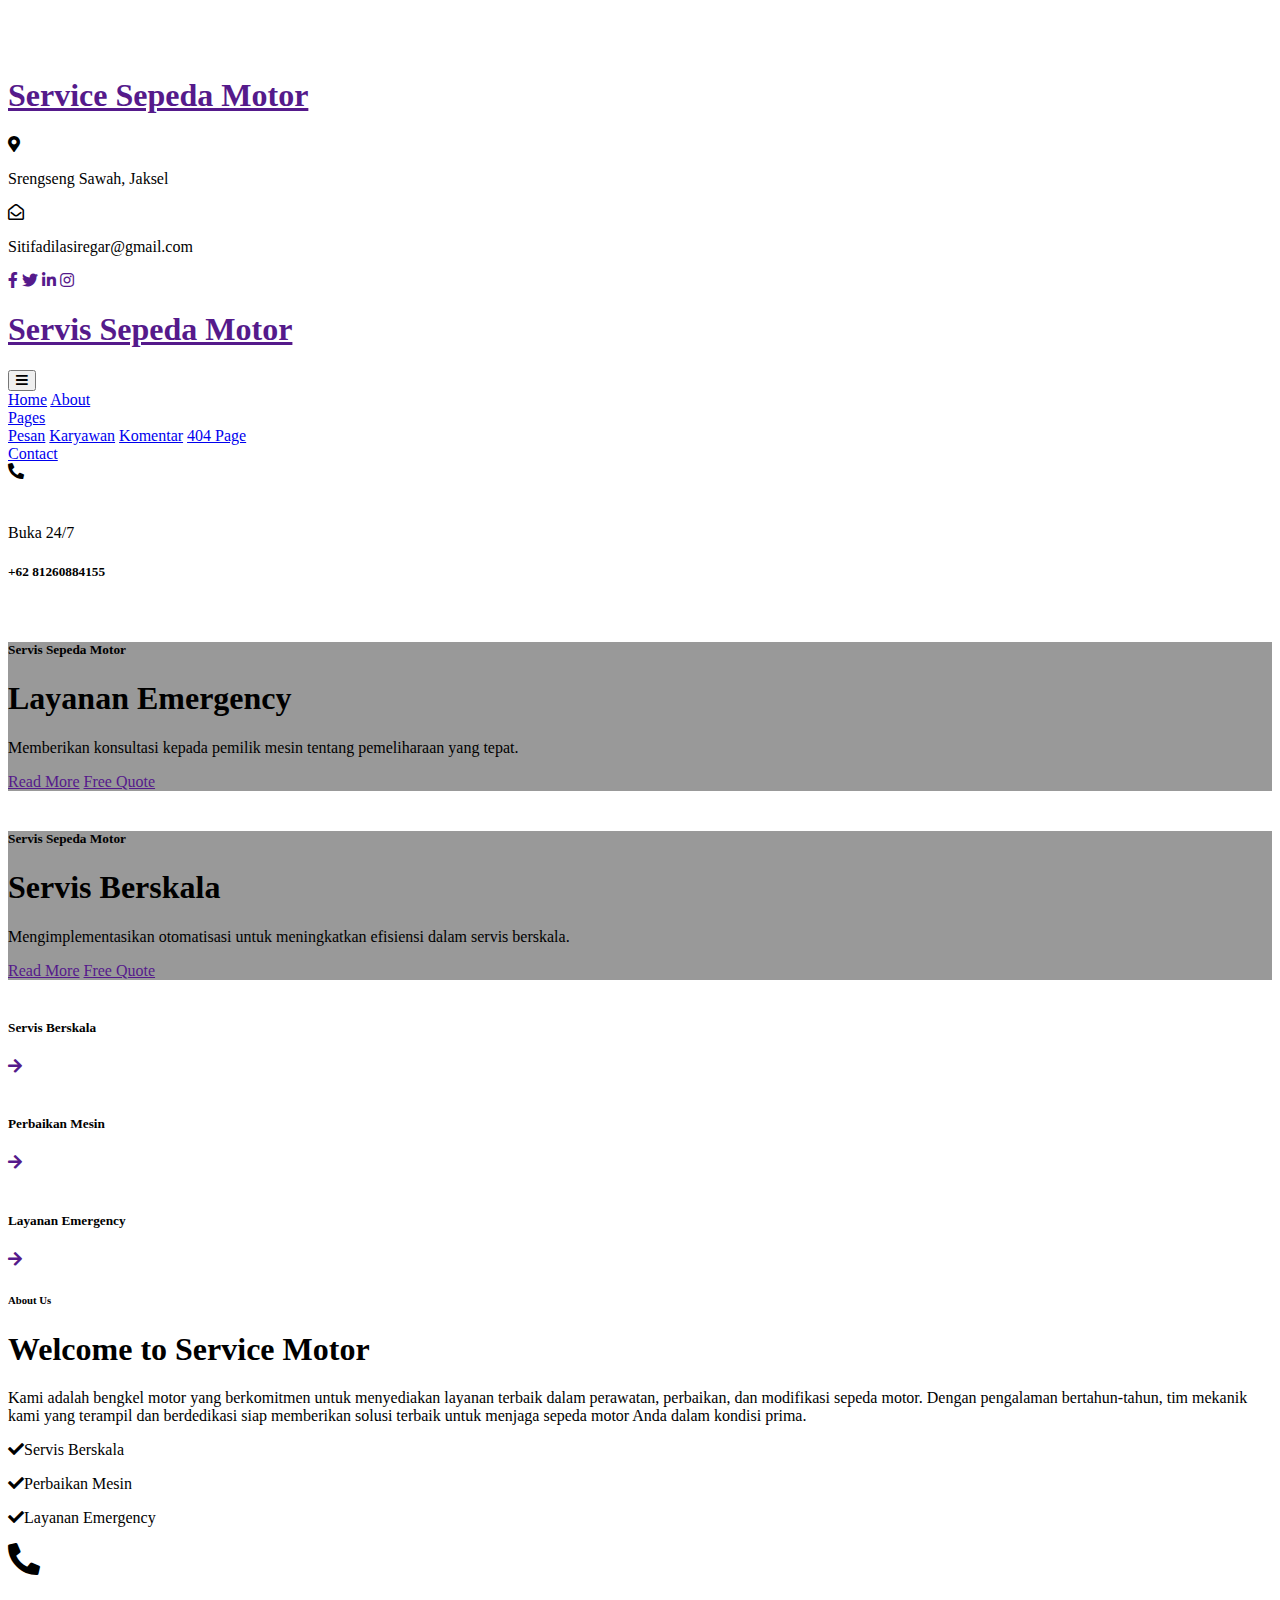
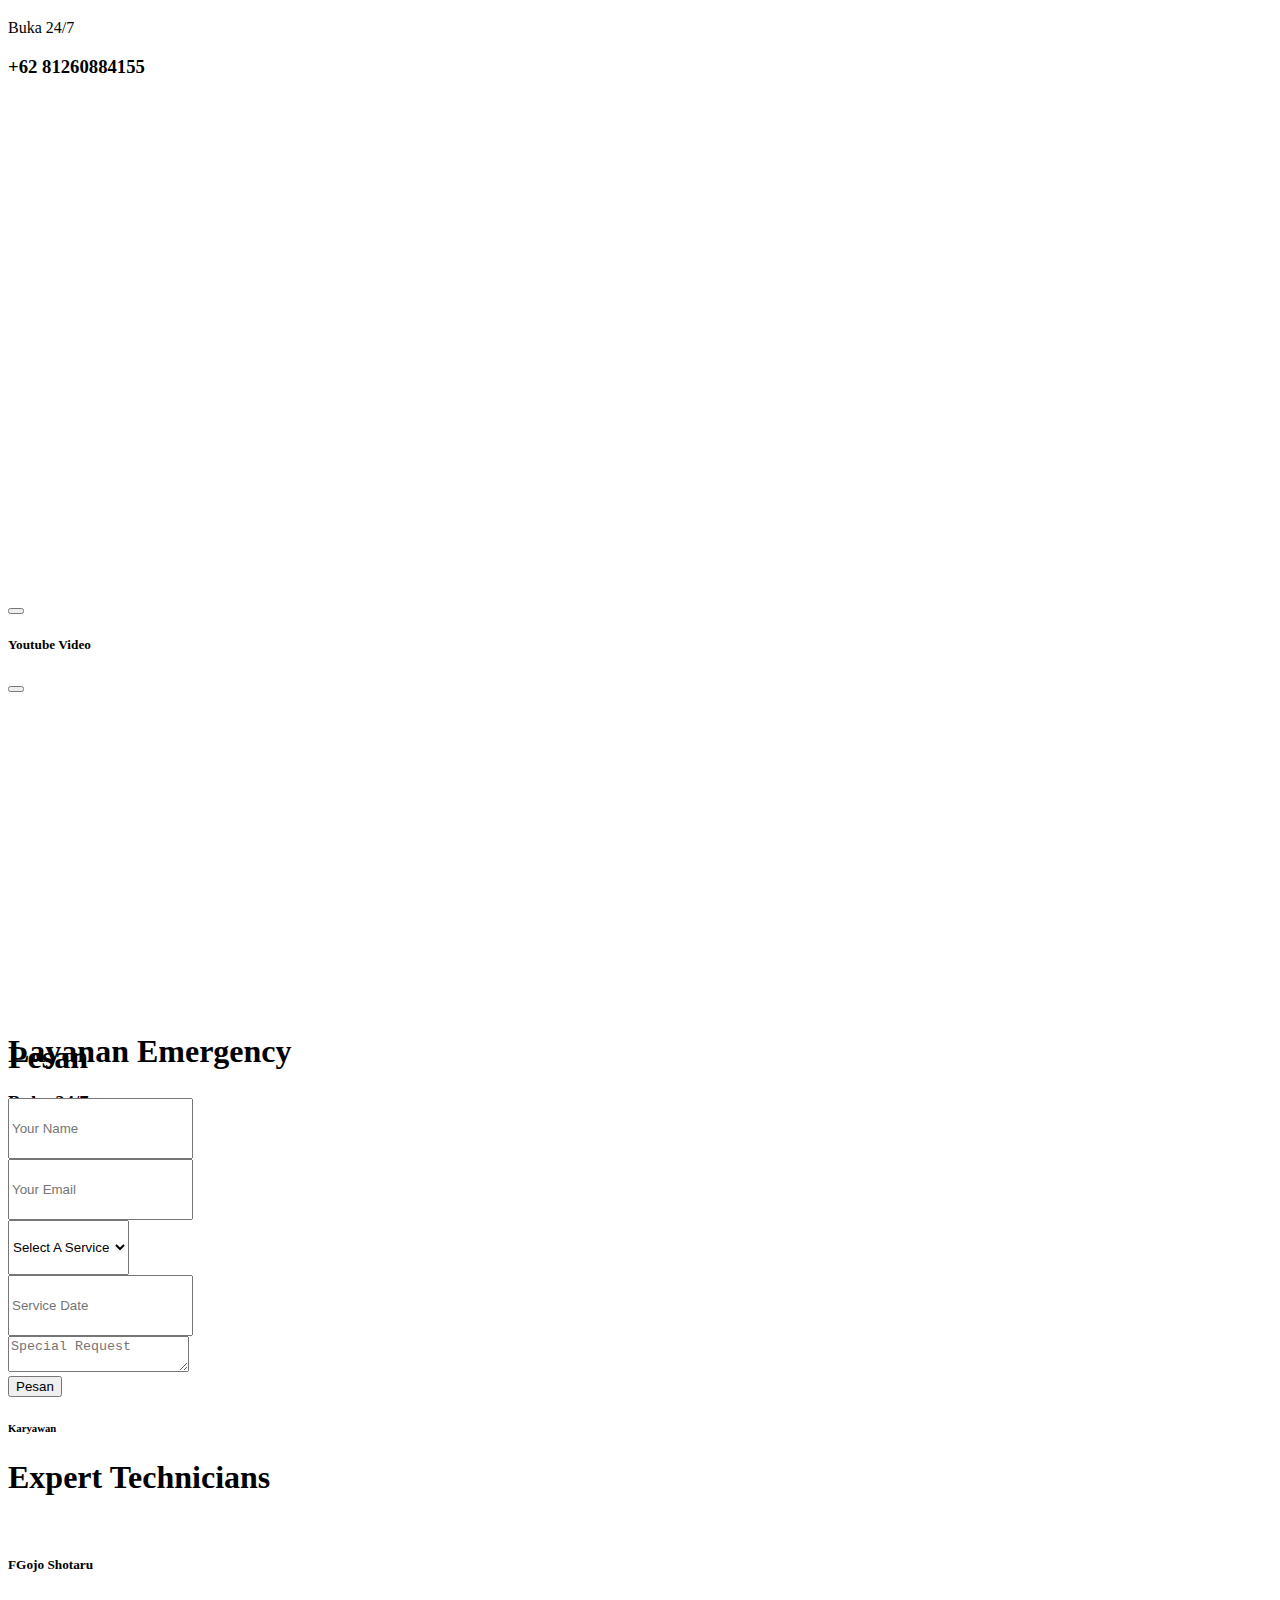
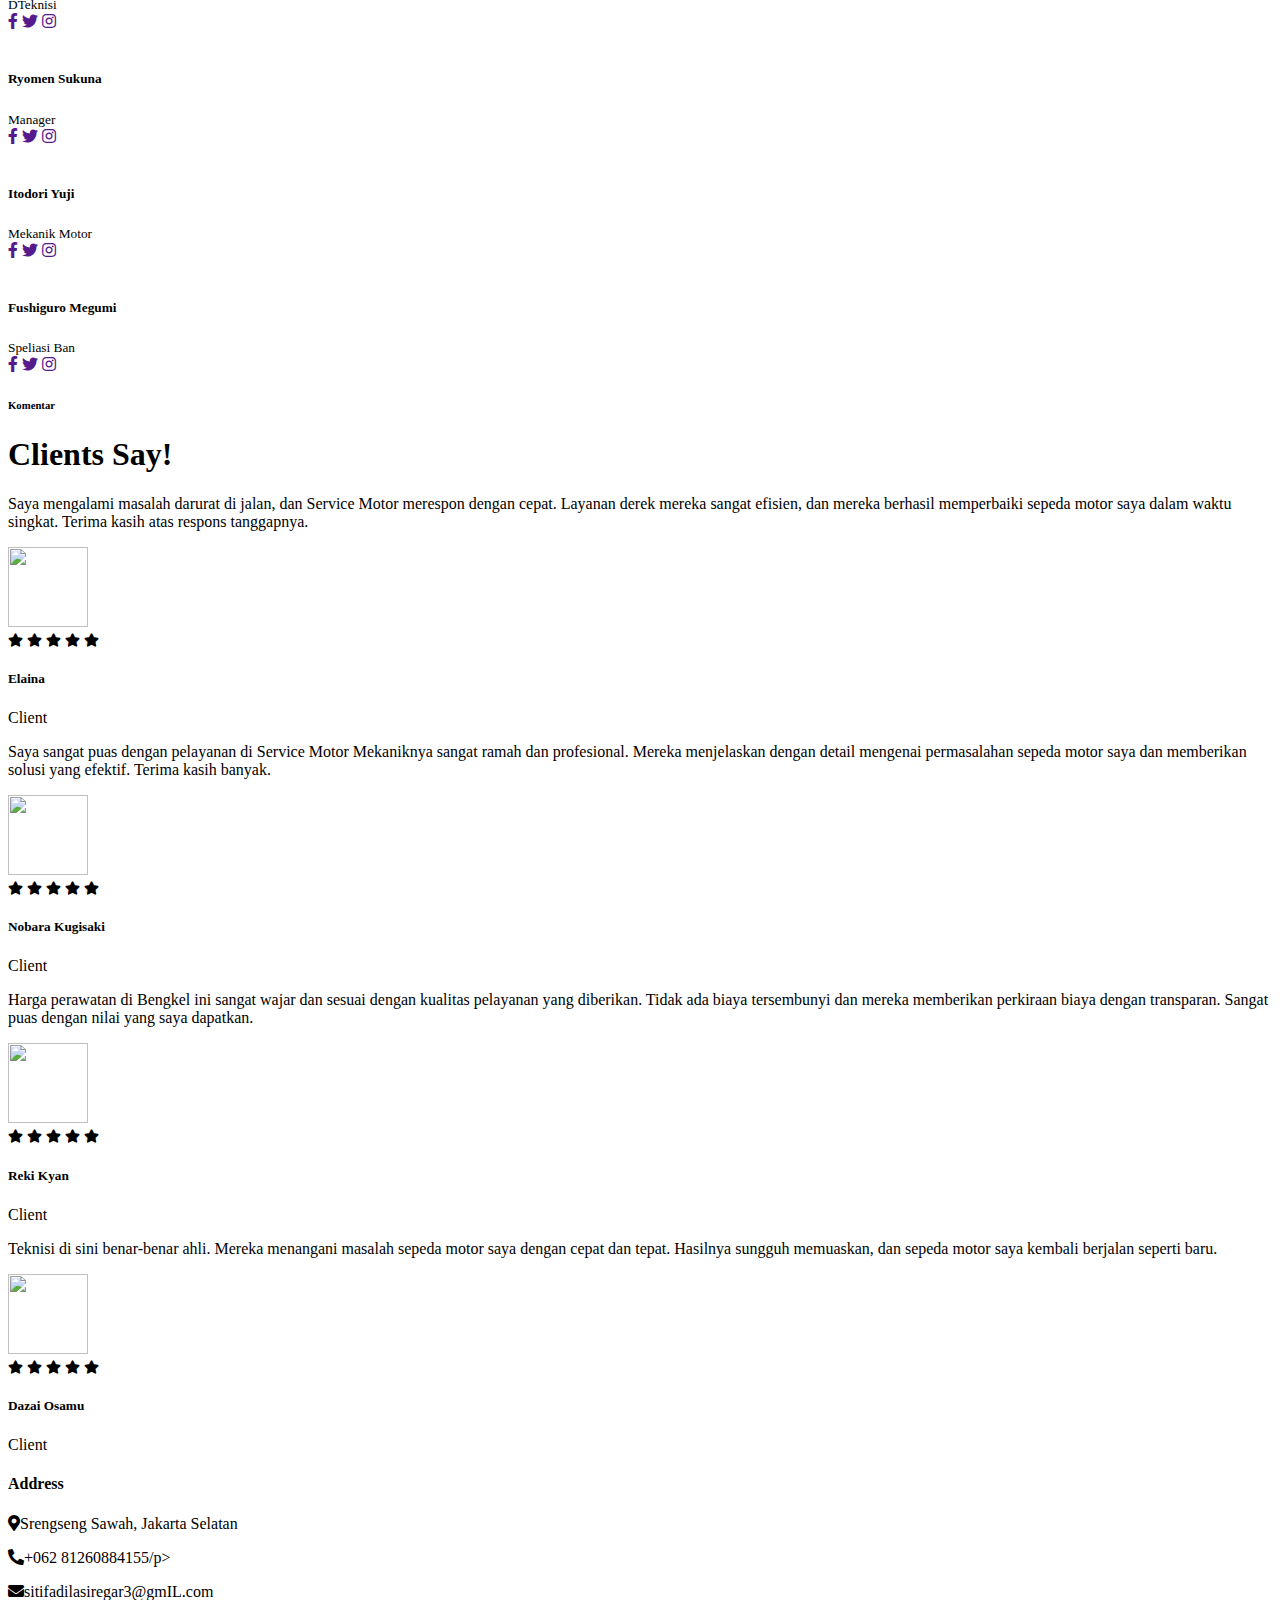
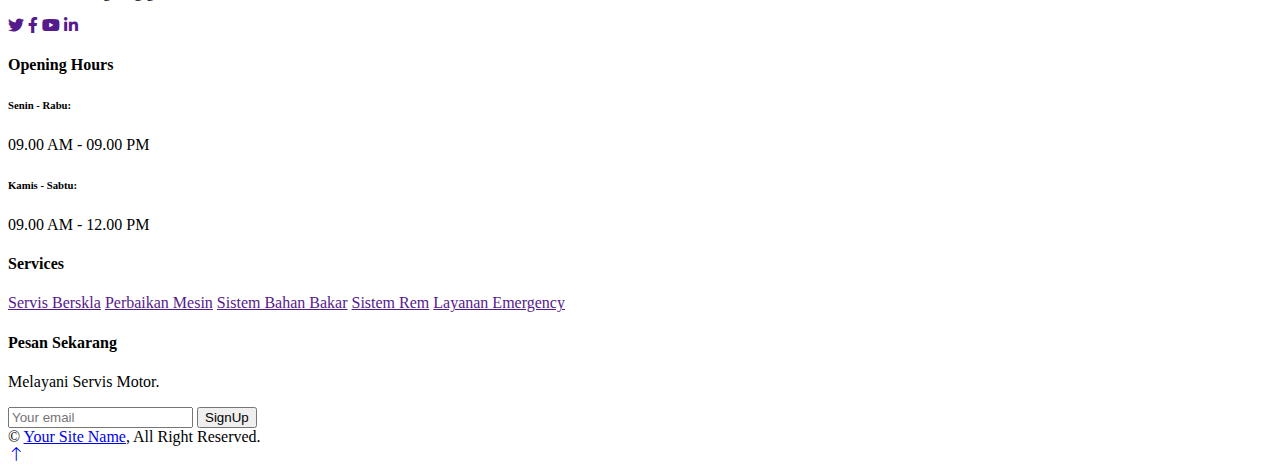
==== index.html @ cd40a520 "Add files via upload" ====
<!DOCTYPE html>
<html lang="en">

<head>
    <meta charset="utf-8">
    <title>Servicce Sepeda Motor</title>
    <meta content="width=device-width, initial-scale=1.0" name="viewport">
    <meta content="" name="keywords">
    <meta content="" name="description">

    <!-- Favicon -->
    <link href="images/logo.jpg" rel="icon">

    <!-- Google Web Fonts -->
    <link rel="preconnect" href="https://fonts.googleapis.com">
    <link rel="preconnect" href="https://fonts.gstatic.com" crossorigin>
    <link href="https://fonts.googleapis.com/css2?family=Inter:wght@400;600&family=Roboto:wght@500;700&display=swap" rel="stylesheet">

    <!-- Icon Font Stylesheet -->
    <link href="https://cdnjs.cloudflare.com/ajax/libs/font-awesome/5.10.0/css/all.min.css" rel="stylesheet">
    <link href="https://cdn.jsdelivr.net/npm/bootstrap-icons@1.4.1/font/bootstrap-icons.css" rel="stylesheet">

    <!-- Libraries Stylesheet -->
    <link href="lib/animate/animate.min.css" rel="stylesheet">
    <link href="lib/owlcarousel/assets/owl.carousel.min.css" rel="stylesheet">
    <link href="lib/tempusdominus/css/tempusdominus-bootstrap-4.min.css" rel="stylesheet" />

    <!-- Customized Bootstrap Stylesheet -->
    <link href="css/bootstrap.min.css" rel="stylesheet">

    <!-- Template Stylesheet -->
    <link href="css/style.css" rel="stylesheet">
</head>

<body>
    <!-- Spinner Start -->
    <div id="spinner" class="show bg-white position-fixed translate-middle w-100 vh-100 top-50 start-50 d-flex align-items-center justify-content-center">
        <div class="spinner-border text-primary" style="width: 3rem; height: 3rem;" role="status">
            <span class="sr-only">Loading...</span>
        </div>
    </div>
    <!-- Spinner End -->


    <!-- Topbar Start -->
    <div class="container-fluid bg-light d-none d-lg-block">
        <div class="row align-items-center top-bar">
            <div class="col-lg-3 col-md-12 text-center text-lg-start">
                <a href="" class="navbar-brand m-0 p-0">
                    <h1 class="text-primary m-0">Service Sepeda Motor</h1>
                </a>
            </div>
            <div class="col-lg-9 col-md-12 text-end">
                <div class="h-100 d-inline-flex align-items-center me-4">
                    <i class="fa fa-map-marker-alt text-primary me-2"></i>
                    <p class="m-0">Srengseng Sawah, Jaksel</p>
                </div>
                <div class="h-100 d-inline-flex align-items-center me-4">
                    <i class="far fa-envelope-open text-primary me-2"></i>
                    <p class="m-0">Sitifadilasiregar@gmail.com</p>
                </div>
                <div class="h-100 d-inline-flex align-items-center">
                    <a class="btn btn-sm-square bg-white text-primary me-1" href=""><i class="fab fa-facebook-f"></i></a>
                    <a class="btn btn-sm-square bg-white text-primary me-1" href=""><i class="fab fa-twitter"></i></a>
                    <a class="btn btn-sm-square bg-white text-primary me-1" href=""><i class="fab fa-linkedin-in"></i></a>
                    <a class="btn btn-sm-square bg-white text-primary me-0" href=""><i class="fab fa-instagram"></i></a>
                </div>
            </div>
        </div>
    </div>
    <!-- Topbar End -->


    <!-- Navbar Start -->
    <div class="container-fluid nav-bar bg-light">
        <nav class="navbar navbar-expand-lg navbar-light bg-white p-3 py-lg-0 px-lg-4">
            <a href="" class="navbar-brand d-flex align-items-center m-0 p-0 d-lg-none">
                <h1 class="text-primary m-0">Servis Sepeda Motor</h1>
            </a>
            <button class="navbar-toggler" type="button" data-bs-toggle="collapse" data-bs-target="#navbarCollapse">
                <span class="fa fa-bars"></span>
            </button>
            <div class="collapse navbar-collapse" id="navbarCollapse">
                <div class="navbar-nav me-auto">
                    <a href="index.html" class="nav-item nav-link active">Home</a>
                    <a href="about.html" class="nav-item nav-link">About</a>
                    
                    <div class="nav-item dropdown">
                        <a href="#" class="nav-link dropdown-toggle" data-bs-toggle="dropdown">Pages</a>
                        <div class="dropdown-menu fade-up m-0">
                            <a href="booking.html" class="dropdown-item">Pesan</a>
                            <a href="team.html" class="dropdown-item">Karyawan</a>
                            <a href="testimonial.html" class="dropdown-item">Komentar</a>
                            <a href="404.html" class="dropdown-item">404 Page</a>
                        </div>
                    </div>
                    <a href="contact.html" class="nav-item nav-link">Contact</a>
                </div>
                <div class="mt-4 mt-lg-0 me-lg-n4 py-3 px-4 bg-primary d-flex align-items-center">
                    <div class="d-flex flex-shrink-0 align-items-center justify-content-center bg-white" style="width: 45px; height: 45px;">
                        <i class="fa fa-phone-alt text-primary"></i>
                    </div>
                    <div class="ms-3">
                        <p class="mb-1 text-white">Buka 24/7</p>
                        <h5 class="m-0 text-secondary">+62 81260884155</h5>
                    </div>
                </div>
            </div>
        </nav>
    </div>
    <!-- Navbar End -->


    <!-- Carousel Start -->
    <div class="container-fluid p-0 mb-5">
        <div class="owl-carousel header-carousel position-relative">
            <div class="owl-carousel-item position-relative">
                <img class="img-fluid" src="images/motor.jpg" alt="">
                <div class="position-absolute top-0 start-0 w-100 h-100 d-flex align-items-center" style="background: rgba(0, 0, 0, .4);">
                    <div class="container">
                        <div class="row justify-content-start">
                            <div class="col-10 col-lg-8">
                                <h5 class="text-white text-uppercase mb-3 animated slideInDown">Servis Sepeda Motor</h5>
                                <h1 class="display-3 text-white animated slideInDown mb-4">Layanan Emergency</h1>
                                <p class="fs-5 fw-medium text-white mb-4 pb-2">Memberikan konsultasi kepada pemilik mesin tentang pemeliharaan yang tepat.</p>
                                <a href="" class="btn btn-primary py-md-3 px-md-5 me-3 animated slideInLeft">Read More</a>
                                <a href="" class="btn btn-secondary py-md-3 px-md-5 animated slideInRight">Free Quote</a>
                            </div>
                        </div>
                    </div>
                </div>
            </div>
            <div class="owl-carousel-item position-relative">
                <img class="img-fluid" src="images/bengkel4.jpg" alt="">
                <div class="position-absolute top-0 start-0 w-100 h-100 d-flex align-items-center" style="background: rgba(0, 0, 0, .4);">
                    <div class="container">
                        <div class="row justify-content-start">
                            <div class="col-10 col-lg-8">
                                <h5 class="text-white text-uppercase mb-3 animated slideInDown">Servis Sepeda Motor</h5>
                                <h1 class="display-3 text-white animated slideInDown mb-4">Servis Berskala</h1>
                                <p class="fs-5 fw-medium text-white mb-4 pb-2">Mengimplementasikan otomatisasi untuk meningkatkan efisiensi dalam servis berskala.</p>
                                <a href="" class="btn btn-primary py-md-3 px-md-5 me-3 animated slideInLeft">Read More</a>
                                <a href="" class="btn btn-secondary py-md-3 px-md-5 animated slideInRight">Free Quote</a>
                            </div>
                        </div>
                    </div>
                </div>
            </div>
        </div>
    </div>
    <!-- Carousel End -->


    <!-- Service Start -->
    <div class="container-xxl py-5">
        <div class="container">
            <div class="row g-4">
                <div class="col-lg-4 col-md-6 service-item-top wow fadeInUp" data-wow-delay="0.1s">
                    <div class="overflow-hidden">
                        <img class="img-fluid w-100 h-100" src="images/motor2.jpg" alt="">
                    </div>
                    <div class="d-flex align-items-center justify-content-between bg-light p-4">
                        <h5 class="text-truncate me-3 mb-0">Servis Berskala</h5>
                        <a class="btn btn-square btn-outline-primary border-2 border-white flex-shrink-0" href=""><i class="fa fa-arrow-right"></i></a>
                    </div>
                </div>
                <div class="col-lg-4 col-md-6 service-item-top wow fadeInUp" data-wow-delay="0.3s">
                    <div class="overflow-hidden">
                        <img class="img-fluid w-100 h-100" src="images/motor.jpg" alt="">
                    </div>
                    <div class="d-flex align-items-center justify-content-between bg-light p-4">
                        <h5 class="text-truncate me-3 mb-0">Perbaikan Mesin</h5>
                        <a class="btn btn-square btn-outline-primary border-2 border-white flex-shrink-0" href=""><i class="fa fa-arrow-right"></i></a>
                    </div>
                </div>
                <div class="col-lg-4 col-md-6 service-item-top wow fadeInUp" data-wow-delay="0.5s">
                    <div class="overflow-hidden">
                        <img class="img-fluid w-100 h-100" src="images/bengkel6.jpg" alt="">
                    </div>
                    <div class="d-flex align-items-center justify-content-between bg-light p-4">
                        <h5 class="text-truncate me-3 mb-0">Layanan Emergency </h5>
                        <a class="btn btn-square btn-outline-primary border-2 border-white flex-shrink-0" href=""><i class="fa fa-arrow-right"></i></a>
                    </div>
                </div>
            </div>
        </div>
    </div>
    <!-- Service End -->


    <!-- About Start -->
    <div class="container-xxl py-5">
        <div class="container">
            <div class="row g-5">
                <div class="col-lg-6 wow fadeInUp" data-wow-delay="0.1s">
                    <h6 class="text-secondary text-uppercase">About Us</h6>
                    <h1 class="mb-4">Welcome to Service Motor</h1>
                    <p class="mb-4">Kami adalah bengkel motor yang berkomitmen untuk menyediakan layanan terbaik dalam perawatan, perbaikan, dan modifikasi sepeda motor. Dengan pengalaman bertahun-tahun, tim mekanik kami yang terampil dan berdedikasi siap memberikan solusi terbaik untuk menjaga sepeda motor Anda dalam kondisi prima.</p>
                    <p class="fw-medium text-primary"><i class="fa fa-check text-success me-3"></i>Servis Berskala</p>
                    <p class="fw-medium text-primary"><i class="fa fa-check text-success me-3"></i>Perbaikan Mesin</p>
                    <p class="fw-medium text-primary"><i class="fa fa-check text-success me-3"></i>Layanan Emergency</p>
                    <div class="bg-primary d-flex align-items-center p-4 mt-5">
                        <div class="d-flex flex-shrink-0 align-items-center justify-content-center bg-white" style="width: 60px; height: 60px;">
                            <i class="fa fa-phone-alt fa-2x text-primary"></i>
                        </div>
                        <div class="ms-3">
                            <p class="fs-5 fw-medium mb-2 text-white">Buka 24/7</p>
                            <h3 class="m-0 text-secondary">+62 81260884155</h3>
                        </div>
                    </div>
                </div>
                <div class="col-lg-6 pt-4" style="min-height: 500px;">
                    <div class="position-relative h-100 wow fadeInUp" data-wow-delay="0.5s">
                        <img class="position-absolute img-fluid w-100 h-100" src="images/ganti oli.jpg" style="object-fit: cover; padding: 0 0 50px 100px;" alt="">
                        <img class="position-absolute start-0 bottom-0 img-fluid bg-white pt-2 pe-2 w-50 h-50" src="images/ganti ban.jpg" style="object-fit: cover;" alt="">
                    </div>
                </div>
            </div>
        </div>
    </div>

    <!-- Booking Start -->
    <div class="container-fluid my-5 px-0">
        <div class="video wow fadeInUp" data-wow-delay="0.1s">
            <button type="button" class="btn-play" data-bs-toggle="modal" data-src="https://youtu.be/4Fo-VrkjNTI?si=EgVakzsJ8DjEyJ5J" data-bs-target="#videoModal">
                <span></span>
            </button>

            <div class="modal fade" id="videoModal" tabindex="-1" aria-labelledby="exampleModalLabel" aria-hidden="true">
                <div class="modal-dialog">
                    <div class="modal-content rounded-0">
                        <div class="modal-header">
                            <h5 class="modal-title" id="exampleModalLabel">Youtube Video</h5>
                            <button type="button" class="btn-close" data-bs-dismiss="modal" aria-label="Close"></button>
                        </div>
                        <div class="modal-body">
                            <!-- 16:9 aspect ratio -->
                            <div class="ratio ratio-16x9">
                                <iframe width="560" height="315" src="https://www.youtube.com/embed/4Fo-VrkjNTI?si=EgVakzsJ8DjEyJ5J" title="YouTube video player" frameborder="0" allow="accelerometer; autoplay; clipboard-write; encrypted-media; gyroscope; picture-in-picture; web-share" allowfullscreen>
                                </iframe>
                            </div>
                        </div>
                    </div>
                </div>
            </div>

            <h1 class="text-white mb-4">Layanan Emergency</h1>
            <h3 class="text-white mb-0">Buka 24/7</h3>
        </div>
        <div class="container position-relative wow fadeInUp" data-wow-delay="0.1s" style="margin-top: -6rem;">
            <div class="row justify-content-center">
                <div class="col-lg-8">
                    <div class="bg-light text-center p-5">
                        <h1 class="mb-4">Pesan </h1>
                        <form>
                            <div class="row g-3">
                                <div class="col-12 col-sm-6">
                                    <input type="text" class="form-control border-0" placeholder="Your Name" style="height: 55px;">
                                </div>
                                <div class="col-12 col-sm-6">
                                    <input type="email" class="form-control border-0" placeholder="Your Email" style="height: 55px;">
                                </div>
                                <div class="col-12 col-sm-6">
                                    <select class="form-select border-0" style="height: 55px;">
                                        <option selected>Select A Service</option>
                                        <option value="1">Service Mesin</option>
                                        <option value="2">Service Rem</option>
                                        <option value="3">Service Lain-lain</option>
                                    </select>
                                </div>
                                <div class="col-12 col-sm-6">
                                    <div class="date" id="date1" data-target-input="nearest">
                                        <input type="text"
                                            class="form-control border-0 datetimepicker-input"
                                            placeholder="Service Date" data-target="#date1" data-toggle="datetimepicker" style="height: 55px;">
                                    </div>
                                </div>
                                <div class="col-12">
                                    <textarea class="form-control border-0" placeholder="Special Request"></textarea>
                                </div>
                                <div class="col-12">
                                    <button class="btn btn-primary w-100 py-3" type="submit">Pesan</button>
                                </div>
                            </div>
                        </form>
                    </div>
                </div>
            </div>
        </div>
    </div>
    <!-- Booking End -->


    <!-- Team Start -->
    <div class="container-xxl py-5">
        <div class="container">
            <div class="text-center wow fadeInUp" data-wow-delay="0.1s">
                <h6 class="text-secondary text-uppercase">Karyawan</h6>
                <h1 class="mb-5">Expert Technicians</h1>
            </div>
            <div class="row g-4">
                <div class="col-lg-3 col-md-6 wow fadeInUp" data-wow-delay="0.1s">
                    <div class="team-item">
                        <div class="position-relative overflow-hidden">
                            <img class="img-fluid" src="images/gj.jpg" alt="">
                        </div>
                        <div class="team-text">
                            <div class="bg-light">
                                <h5 class="fw-bold mb-0">FGojo Shotaru</h5>
                                <small>DTeknisi</small>
                            </div>
                            <div class="bg-primary">
                                <a class="btn btn-square mx-1" href=""><i class="fab fa-facebook-f"></i></a>
                                <a class="btn btn-square mx-1" href=""><i class="fab fa-twitter"></i></a>
                                <a class="btn btn-square mx-1" href=""><i class="fab fa-instagram"></i></a>
                            </div>
                        </div>
                    </div>
                </div>
                <div class="col-lg-3 col-md-6 wow fadeInUp" data-wow-delay="0.3s">
                    <div class="team-item">
                        <div class="position-relative overflow-hidden">
                            <img class="img-fluid" src="images/sukuna.jpg" alt="">
                        </div>
                        <div class="team-text">
                            <div class="bg-light">
                                <h5 class="fw-bold mb-0">Ryomen Sukuna</h5>
                                <small>Manager</small>
                            </div>
                            <div class="bg-primary">
                                <a class="btn btn-square mx-1" href=""><i class="fab fa-facebook-f"></i></a>
                                <a class="btn btn-square mx-1" href=""><i class="fab fa-twitter"></i></a>
                                <a class="btn btn-square mx-1" href=""><i class="fab fa-instagram"></i></a>
                            </div>
                        </div>
                    </div>
                </div>
                <div class="col-lg-3 col-md-6 wow fadeInUp" data-wow-delay="0.5s">
                    <div class="team-item">
                        <div class="position-relative overflow-hidden">
                            <img class="img-fluid" src="images/yuji1.jpg" alt="">
                        </div>
                        <div class="team-text">
                            <div class="bg-light">
                                <h5 class="fw-bold mb-0">Itodori Yuji</h5>
                                <small>Mekanik Motor</small>
                            </div>
                            <div class="bg-primary">
                                <a class="btn btn-square mx-1" href=""><i class="fab fa-facebook-f"></i></a>
                                <a class="btn btn-square mx-1" href=""><i class="fab fa-twitter"></i></a>
                                <a class="btn btn-square mx-1" href=""><i class="fab fa-instagram"></i></a>
                            </div>
                        </div>
                    </div>
                </div>
                <div class="col-lg-3 col-md-6 wow fadeInUp" data-wow-delay="0.7s">
                    <div class="team-item">
                        <div class="position-relative overflow-hidden">
                            <img class="img-fluid" src="images/megumi.jpg" alt="">
                        </div>
                        <div class="team-text">
                            <div class="bg-light">
                                <h5 class="fw-bold mb-0">Fushiguro Megumi</h5>
                                <small>Speliasi Ban</small>
                            </div>
                            <div class="bg-primary">
                                <a class="btn btn-square mx-1" href=""><i class="fab fa-facebook-f"></i></a>
                                <a class="btn btn-square mx-1" href=""><i class="fab fa-twitter"></i></a>
                                <a class="btn btn-square mx-1" href=""><i class="fab fa-instagram"></i></a>
                            </div>
                        </div>
                    </div>
                </div>
            </div>
        </div>
    </div>
    <!-- Team End -->


    <!-- Testimonial Start -->
    <div class="container-xxl py-5 wow fadeInUp" data-wow-delay="0.1s">
        <div class="container">
            <div class="text-center">
                <h6 class="text-secondary text-uppercase">Komentar</h6>
                <h1 class="mb-5">Clients Say!</h1>
            </div>
            <div class="owl-carousel testimonial-carousel position-relative wow fadeInUp" data-wow-delay="0.1s">
                <div class="testimonial-item text-center">
                    <div class="testimonial-text bg-light text-center p-4 mb-4">
                        <p class="mb-0">Saya mengalami masalah darurat di jalan, dan Service Motor merespon dengan cepat. Layanan derek mereka sangat efisien, dan mereka berhasil memperbaiki sepeda motor saya dalam waktu singkat. Terima kasih atas respons tanggapnya.</p>
                    </div>
                    <img class="bg-light rounded-circle p-2 mx-auto mb-2" src="images/elaina.jpg" style="width: 80px; height: 80px;">
                    <div class="mb-2">
                        <small class="fa fa-star text-secondary"></small>
                        <small class="fa fa-star text-secondary"></small>
                        <small class="fa fa-star text-secondary"></small>
                        <small class="fa fa-star text-secondary"></small>
                        <small class="fa fa-star text-secondary"></small>
                    </div>
                    <h5 class="mb-1">Elaina</h5>
                    <p class="m-0">Client</p>
                </div>
                <div class="testimonial-item text-center">
                    <div class="testimonial-text bg-light text-center p-4 mb-4">
                        <p class="mb-0">Saya sangat puas dengan pelayanan di Service Motor Mekaniknya sangat ramah dan profesional. Mereka menjelaskan dengan detail mengenai permasalahan sepeda motor saya dan memberikan solusi yang efektif. Terima kasih banyak.</p>
                    </div>
                    <img class="bg-light rounded-circle p-2 mx-auto mb-2" src="images/nobara.jpg" style="width: 80px; height: 80px;">
                    <div class="mb-2">
                        <small class="fa fa-star text-secondary"></small>
                        <small class="fa fa-star text-secondary"></small>
                        <small class="fa fa-star text-secondary"></small>
                        <small class="fa fa-star text-secondary"></small>
                        <small class="fa fa-star text-secondary"></small>
                    </div>
                    <h5 class="mb-1">Nobara Kugisaki</h5>
                    <p class="m-0">Client</p>
                </div>
                <div class="testimonial-item text-center">
                    <div class="testimonial-text bg-light text-center p-4 mb-4">
                        <p class="mb-0">Harga perawatan di  Bengkel ini sangat wajar dan sesuai dengan kualitas pelayanan yang diberikan. Tidak ada biaya tersembunyi dan mereka memberikan perkiraan biaya dengan transparan. Sangat puas dengan nilai yang saya dapatkan.</p>
                    </div>
                    <img class="bg-light rounded-circle p-2 mx-auto mb-2" src="images/reki kyan.jpg" style="width: 80px; height: 80px;">
                    <div class="mb-2">
                        <small class="fa fa-star text-secondary"></small>
                        <small class="fa fa-star text-secondary"></small>
                        <small class="fa fa-star text-secondary"></small>
                        <small class="fa fa-star text-secondary"></small>
                        <small class="fa fa-star text-secondary"></small>
                    </div>
                    <h5 class="mb-1">Reki Kyan</h5>
                    <p class="m-0">Client</p>
                </div>
                <div class="testimonial-item text-center">
                    <div class="testimonial-text bg-light text-center p-4 mb-4">
                        <p class="mb-0">Teknisi di sini benar-benar ahli. Mereka menangani masalah sepeda motor saya dengan cepat dan tepat. Hasilnya sungguh memuaskan, dan sepeda motor saya kembali berjalan seperti baru.</p>
                    </div>
                    <img class="bg-light rounded-circle p-2 mx-auto mb-2" src="images/dazai osamu.jpg" style="width: 80px; height: 80px;">
                    <div class="mb-2">
                        <small class="fa fa-star text-secondary"></small>
                        <small class="fa fa-star text-secondary"></small>
                        <small class="fa fa-star text-secondary"></small>
                        <small class="fa fa-star text-secondary"></small>
                        <small class="fa fa-star text-secondary"></small>
                    </div>
                    <h5 class="mb-1">Dazai Osamu</h5>
                    <p class="m-0">Client</p>
                </div>
            </div>
        </div>
    </div>
    <!-- Testimonial End -->


    <!-- Footer Start -->
    <div class="container-fluid bg-dark text-light footer pt-5 mt-5 wow fadeIn" data-wow-delay="0.1s">
        <div class="container py-5">
            <div class="row g-5">
                <div class="col-lg-3 col-md-6">
                    <h4 class="text-light mb-4">Address</h4>
                    <p class="mb-2"><i class="fa fa-map-marker-alt me-3"></i>Srengseng Sawah, Jakarta Selatan</p>
                    <p class="mb-2"><i class="fa fa-phone-alt me-3"></i>+062 81260884155/p>
                    <p class="mb-2"><i class="fa fa-envelope me-3"></i>sitifadilasiregar3@gmIL.com</p>
                    <div class="d-flex pt-2">
                        <a class="btn btn-outline-light btn-social" href=""><i class="fab fa-twitter"></i></a>
                        <a class="btn btn-outline-light btn-social" href=""><i class="fab fa-facebook-f"></i></a>
                        <a class="btn btn-outline-light btn-social" href=""><i class="fab fa-youtube"></i></a>
                        <a class="btn btn-outline-light btn-social" href=""><i class="fab fa-linkedin-in"></i></a>
                    </div>
                </div>
                <div class="col-lg-3 col-md-6">
                    <h4 class="text-light mb-4">Opening Hours</h4>
                    <h6 class="text-light">Senin - Rabu:</h6>
                    <p class="mb-4">09.00 AM - 09.00 PM</p>
                    <h6 class="text-light">Kamis - Sabtu:</h6>
                    <p class="mb-0">09.00 AM - 12.00 PM</p>
                </div>
                <div class="col-lg-3 col-md-6">
                    <h4 class="text-light mb-4">Services</h4>
                    <a class="btn btn-link" href="">Servis Berskla</a>
                    <a class="btn btn-link" href="">Perbaikan Mesin</a>
                    <a class="btn btn-link" href="">Sistem Bahan Bakar</a>
                    <a class="btn btn-link" href="">Sistem Rem</a>
                    <a class="btn btn-link" href="">Layanan Emergency</a>
                </div>
                <div class="col-lg-3 col-md-6">
                    <h4 class="text-light mb-4">Pesan Sekarang</h4>
                    <p>Melayani Servis Motor.</p>
                    <div class="position-relative mx-auto" style="max-width: 400px;">
                        <input class="form-control border-0 w-100 py-3 ps-4 pe-5" type="text" placeholder="Your email">
                        <button type="button" class="btn btn-primary py-2 position-absolute top-0 end-0 mt-2 me-2">SignUp</button>
                    </div>
                </div>
            </div>
        </div>
        <div class="container">
            <div class="copyright">
                <div class="row">
                    <div class="col-md-6 text-center text-md-start mb-3 mb-md-0">
                        &copy; <a class="border-bottom" href="#">Your Site Name</a>, All Right Reserved.
                    </div>
                    <div class="col-md-6 text-center text-md-end">
                    </div>
                </div>
            </div>
        </div>
    </div>
    <!-- Footer End -->


    <!-- Back to Top -->
    <a href="#" class="btn btn-lg btn-primary btn-lg-square rounded-0 back-to-top"><i class="bi bi-arrow-up"></i></a>


    <!-- JavaScript Libraries -->
    <script src="https://code.jquery.com/jquery-3.4.1.min.js"></script>
    <script src="https://cdn.jsdelivr.net/npm/bootstrap@5.0.0/dist/js/bootstrap.bundle.min.js"></script>
    <script src="lib/wow/wow.min.js"></script>
    <script src="lib/easing/easing.min.js"></script>
    <script src="lib/waypoints/waypoints.min.js"></script>
    <script src="lib/counterup/counterup.min.js"></script>
    <script src="lib/owlcarousel/owl.carousel.min.js"></script>
    <script src="lib/tempusdominus/js/moment.min.js"></script>
    <script src="lib/tempusdominus/js/moment-timezone.min.js"></script>
    <script src="lib/tempusdominus/js/tempusdominus-bootstrap-4.min.js"></script>

    <!-- Template Javascript -->
    <script src="js/main.js"></script>
</body>

</html>
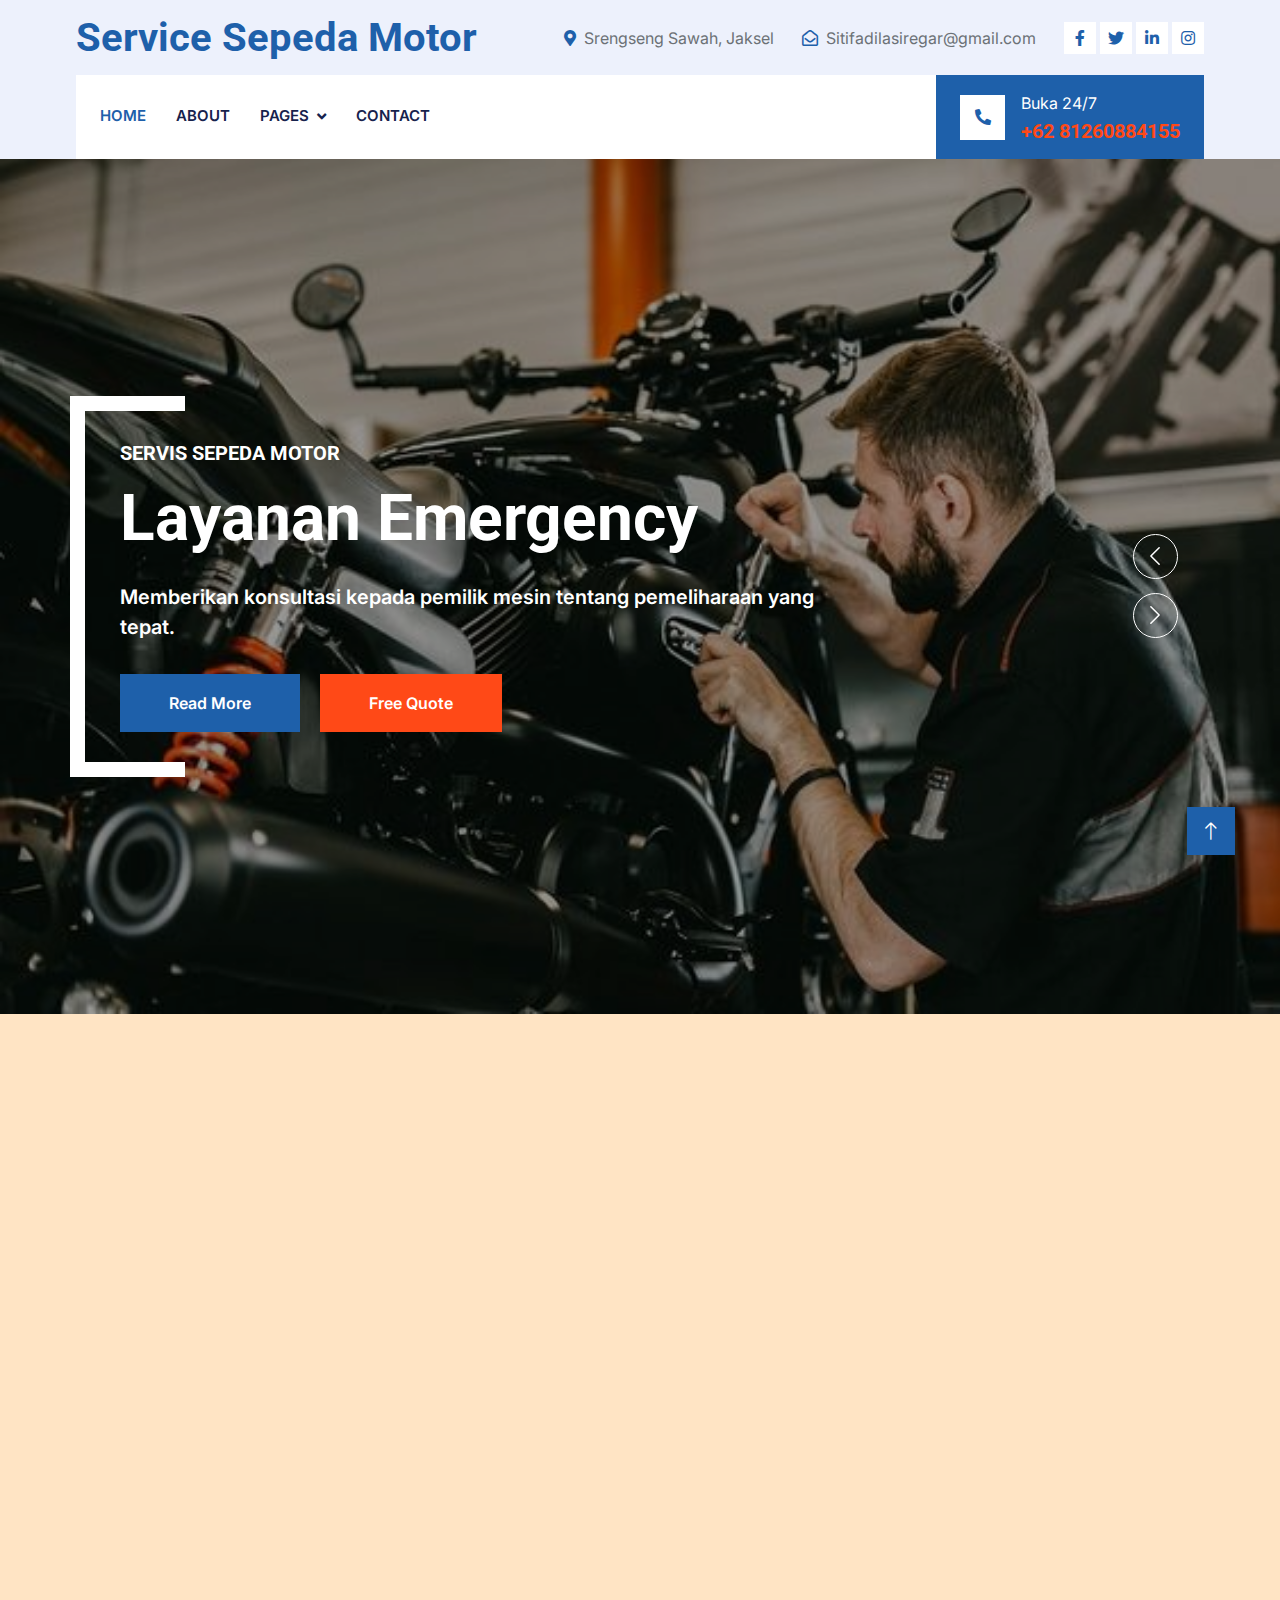
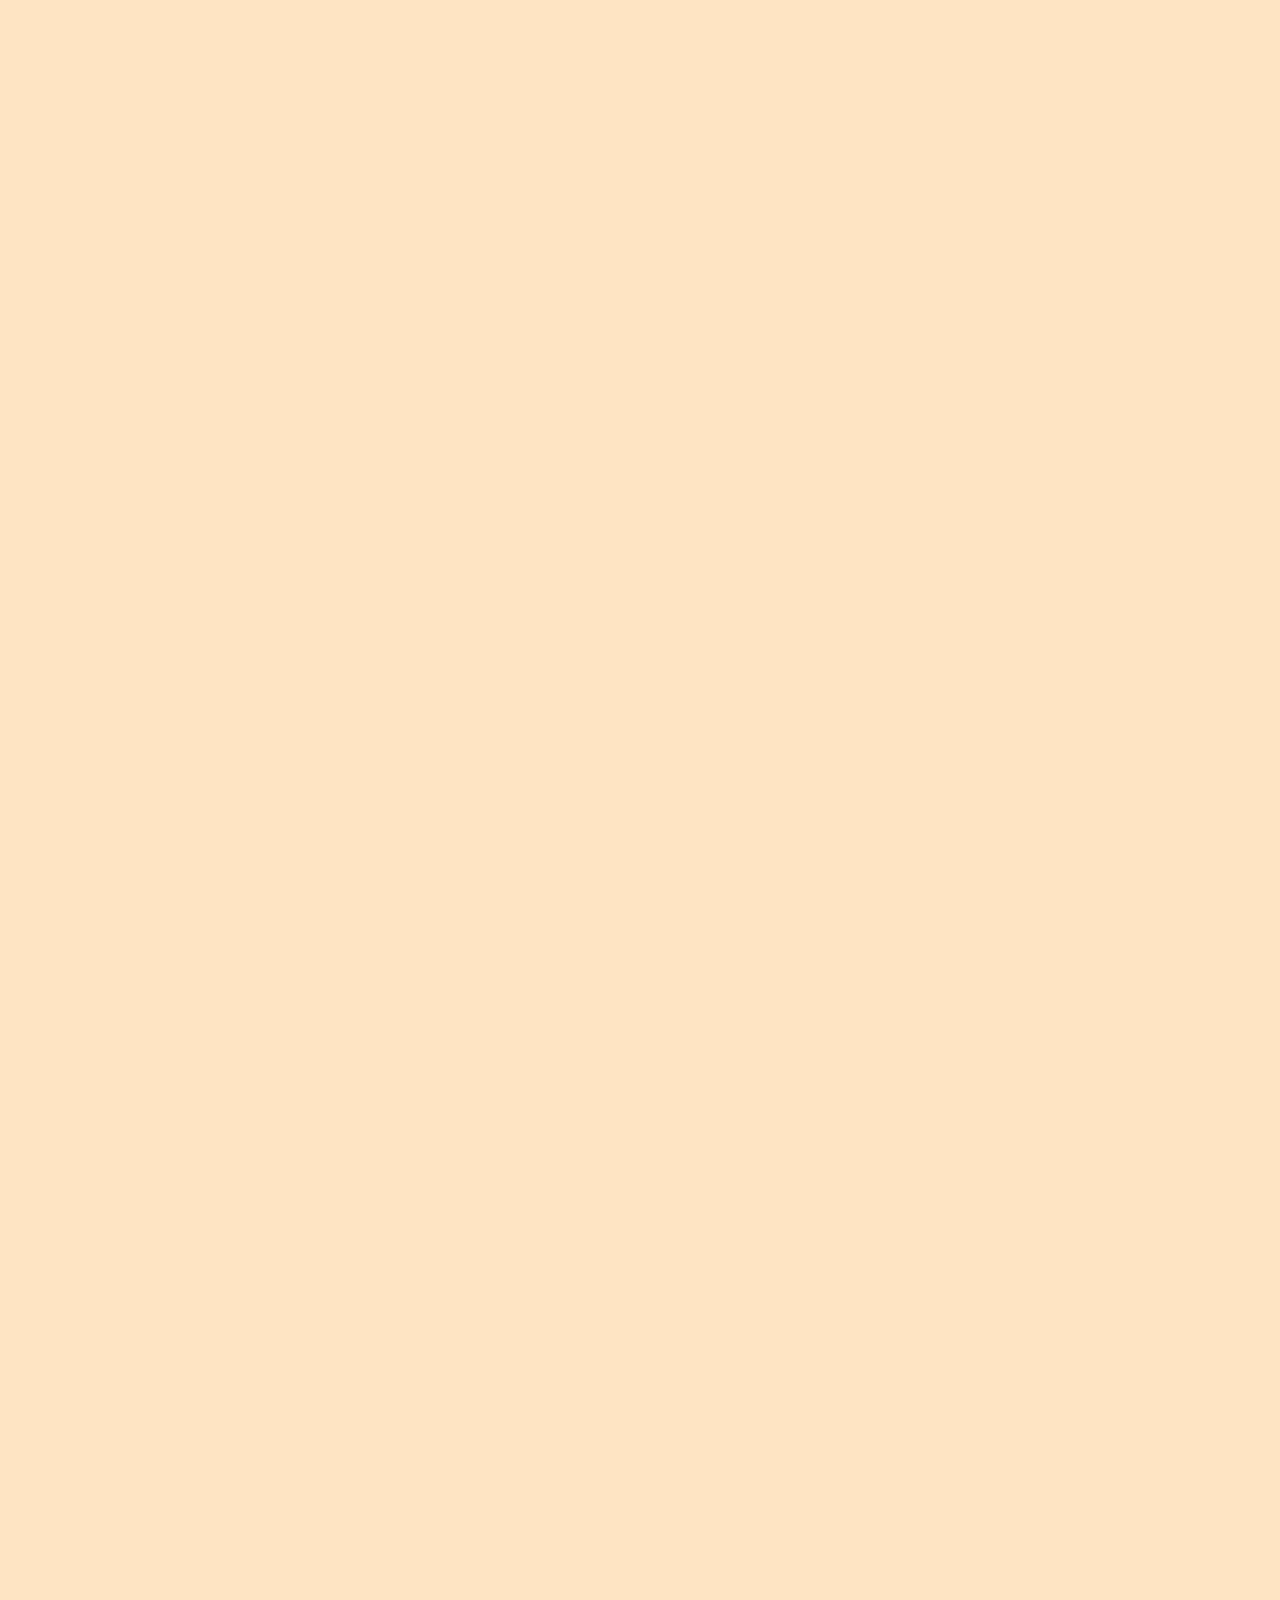
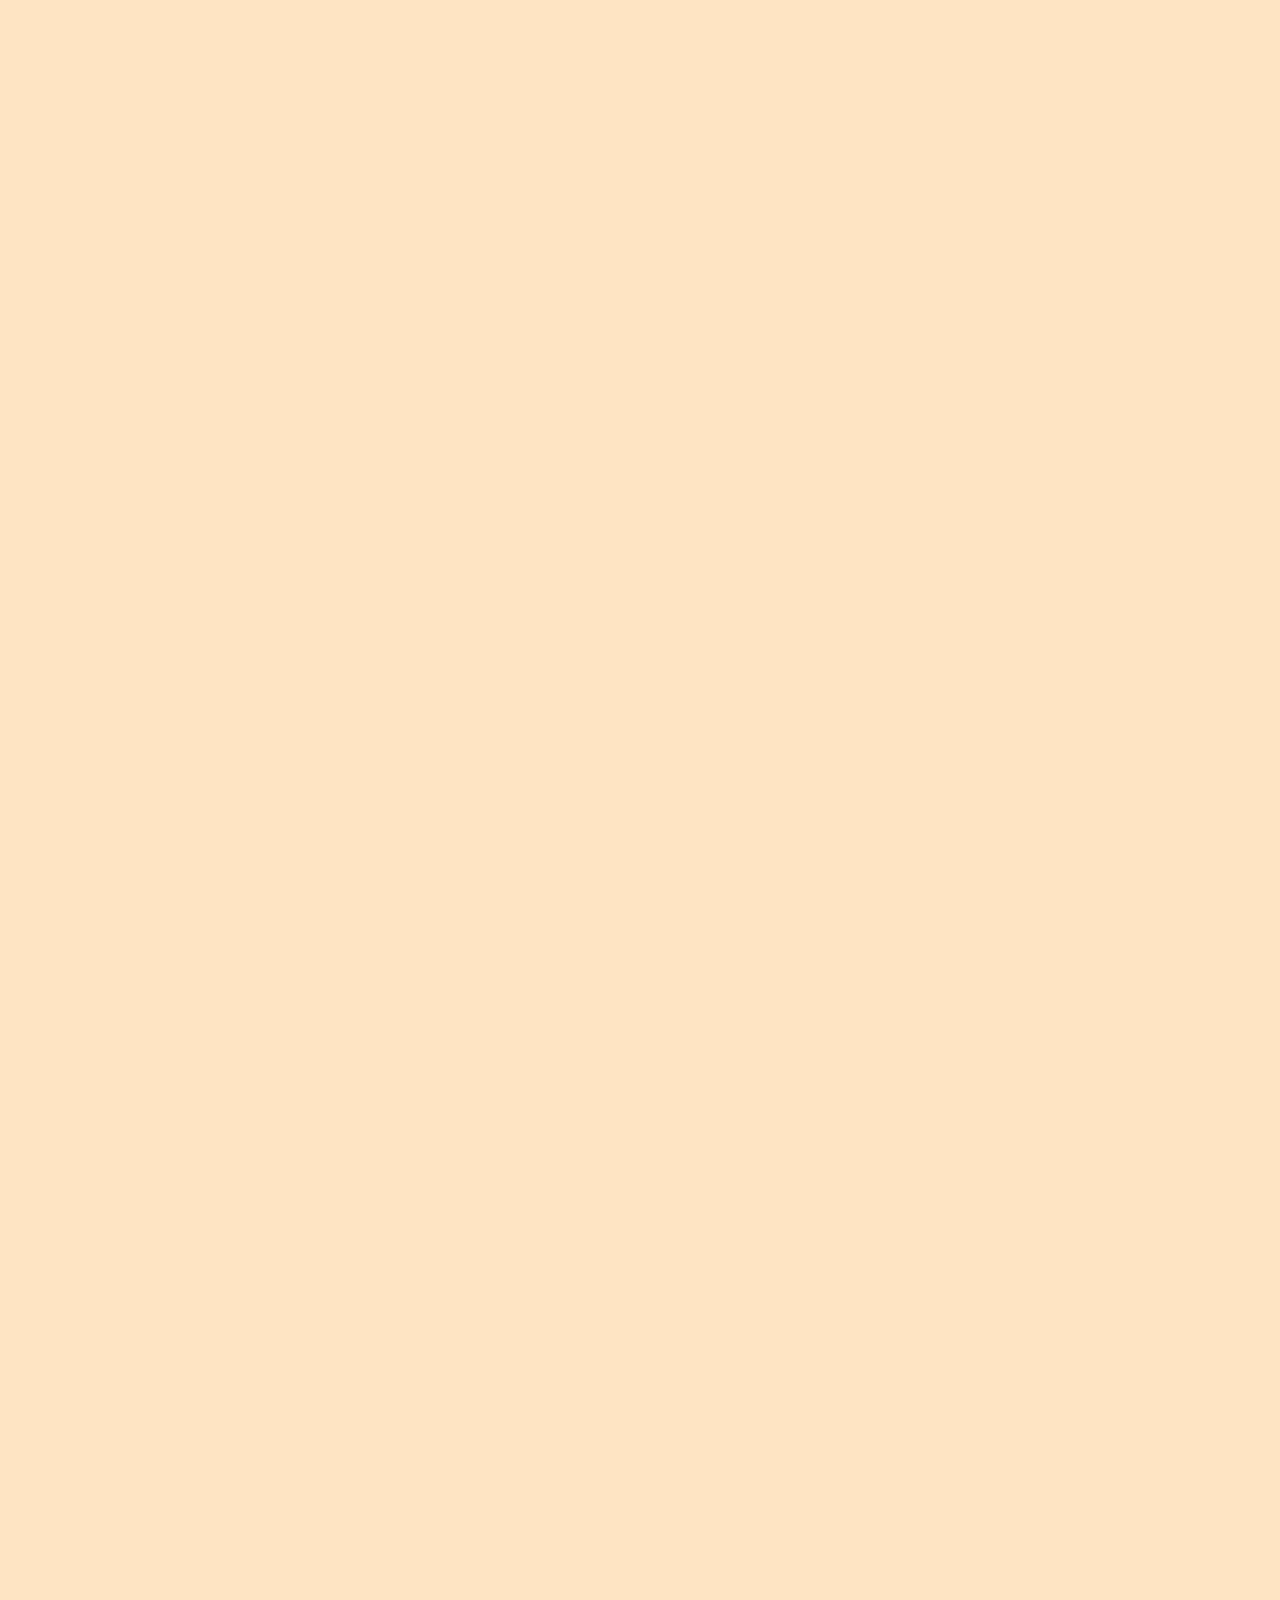
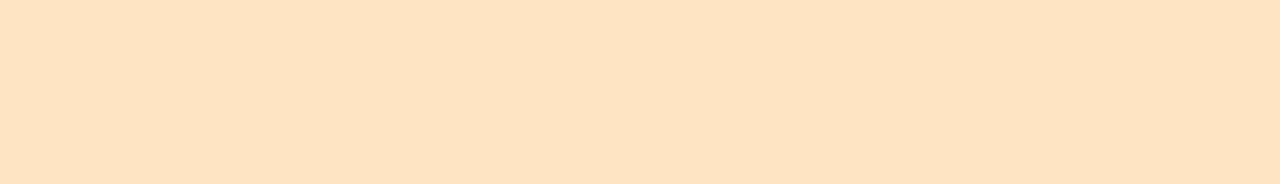
==== commit de1e4f42: "menambahkan folder baru" ====
--- a/index.html
+++ b/index.html
@@ -1,530 +1,530 @@
-<!DOCTYPE html>
-<html lang="en">
-
-<head>
-    <meta charset="utf-8">
-    <title>Servicce Sepeda Motor</title>
-    <meta content="width=device-width, initial-scale=1.0" name="viewport">
-    <meta content="" name="keywords">
-    <meta content="" name="description">
-
-    <!-- Favicon -->
-    <link href="images/logo.jpg" rel="icon">
-
-    <!-- Google Web Fonts -->
-    <link rel="preconnect" href="https://fonts.googleapis.com">
-    <link rel="preconnect" href="https://fonts.gstatic.com" crossorigin>
-    <link href="https://fonts.googleapis.com/css2?family=Inter:wght@400;600&family=Roboto:wght@500;700&display=swap" rel="stylesheet">
-
-    <!-- Icon Font Stylesheet -->
-    <link href="https://cdnjs.cloudflare.com/ajax/libs/font-awesome/5.10.0/css/all.min.css" rel="stylesheet">
-    <link href="https://cdn.jsdelivr.net/npm/bootstrap-icons@1.4.1/font/bootstrap-icons.css" rel="stylesheet">
-
-    <!-- Libraries Stylesheet -->
-    <link href="lib/animate/animate.min.css" rel="stylesheet">
-    <link href="lib/owlcarousel/assets/owl.carousel.min.css" rel="stylesheet">
-    <link href="lib/tempusdominus/css/tempusdominus-bootstrap-4.min.css" rel="stylesheet" />
-
-    <!-- Customized Bootstrap Stylesheet -->
-    <link href="css/bootstrap.min.css" rel="stylesheet">
-
-    <!-- Template Stylesheet -->
-    <link href="css/style.css" rel="stylesheet">
-</head>
-
-<body>
-    <!-- Spinner Start -->
-    <div id="spinner" class="show bg-white position-fixed translate-middle w-100 vh-100 top-50 start-50 d-flex align-items-center justify-content-center">
-        <div class="spinner-border text-primary" style="width: 3rem; height: 3rem;" role="status">
-            <span class="sr-only">Loading...</span>
-        </div>
-    </div>
-    <!-- Spinner End -->
-
-
-    <!-- Topbar Start -->
-    <div class="container-fluid bg-light d-none d-lg-block">
-        <div class="row align-items-center top-bar">
-            <div class="col-lg-3 col-md-12 text-center text-lg-start">
-                <a href="" class="navbar-brand m-0 p-0">
-                    <h1 class="text-primary m-0">Service Sepeda Motor</h1>
-                </a>
-            </div>
-            <div class="col-lg-9 col-md-12 text-end">
-                <div class="h-100 d-inline-flex align-items-center me-4">
-                    <i class="fa fa-map-marker-alt text-primary me-2"></i>
-                    <p class="m-0">Srengseng Sawah, Jaksel</p>
-                </div>
-                <div class="h-100 d-inline-flex align-items-center me-4">
-                    <i class="far fa-envelope-open text-primary me-2"></i>
-                    <p class="m-0">Sitifadilasiregar@gmail.com</p>
-                </div>
-                <div class="h-100 d-inline-flex align-items-center">
-                    <a class="btn btn-sm-square bg-white text-primary me-1" href=""><i class="fab fa-facebook-f"></i></a>
-                    <a class="btn btn-sm-square bg-white text-primary me-1" href=""><i class="fab fa-twitter"></i></a>
-                    <a class="btn btn-sm-square bg-white text-primary me-1" href=""><i class="fab fa-linkedin-in"></i></a>
-                    <a class="btn btn-sm-square bg-white text-primary me-0" href=""><i class="fab fa-instagram"></i></a>
-                </div>
-            </div>
-        </div>
-    </div>
-    <!-- Topbar End -->
-
-
-    <!-- Navbar Start -->
-    <div class="container-fluid nav-bar bg-light">
-        <nav class="navbar navbar-expand-lg navbar-light bg-white p-3 py-lg-0 px-lg-4">
-            <a href="" class="navbar-brand d-flex align-items-center m-0 p-0 d-lg-none">
-                <h1 class="text-primary m-0">Servis Sepeda Motor</h1>
-            </a>
-            <button class="navbar-toggler" type="button" data-bs-toggle="collapse" data-bs-target="#navbarCollapse">
-                <span class="fa fa-bars"></span>
-            </button>
-            <div class="collapse navbar-collapse" id="navbarCollapse">
-                <div class="navbar-nav me-auto">
-                    <a href="index.html" class="nav-item nav-link active">Home</a>
-                    <a href="about.html" class="nav-item nav-link">About</a>
-                    
-                    <div class="nav-item dropdown">
-                        <a href="#" class="nav-link dropdown-toggle" data-bs-toggle="dropdown">Pages</a>
-                        <div class="dropdown-menu fade-up m-0">
-                            <a href="booking.html" class="dropdown-item">Pesan</a>
-                            <a href="team.html" class="dropdown-item">Karyawan</a>
-                            <a href="testimonial.html" class="dropdown-item">Komentar</a>
-                            <a href="404.html" class="dropdown-item">404 Page</a>
-                        </div>
-                    </div>
-                    <a href="contact.html" class="nav-item nav-link">Contact</a>
-                </div>
-                <div class="mt-4 mt-lg-0 me-lg-n4 py-3 px-4 bg-primary d-flex align-items-center">
-                    <div class="d-flex flex-shrink-0 align-items-center justify-content-center bg-white" style="width: 45px; height: 45px;">
-                        <i class="fa fa-phone-alt text-primary"></i>
-                    </div>
-                    <div class="ms-3">
-                        <p class="mb-1 text-white">Buka 24/7</p>
-                        <h5 class="m-0 text-secondary">+62 81260884155</h5>
-                    </div>
-                </div>
-            </div>
-        </nav>
-    </div>
-    <!-- Navbar End -->
-
-
-    <!-- Carousel Start -->
-    <div class="container-fluid p-0 mb-5">
-        <div class="owl-carousel header-carousel position-relative">
-            <div class="owl-carousel-item position-relative">
-                <img class="img-fluid" src="images/motor.jpg" alt="">
-                <div class="position-absolute top-0 start-0 w-100 h-100 d-flex align-items-center" style="background: rgba(0, 0, 0, .4);">
-                    <div class="container">
-                        <div class="row justify-content-start">
-                            <div class="col-10 col-lg-8">
-                                <h5 class="text-white text-uppercase mb-3 animated slideInDown">Servis Sepeda Motor</h5>
-                                <h1 class="display-3 text-white animated slideInDown mb-4">Layanan Emergency</h1>
-                                <p class="fs-5 fw-medium text-white mb-4 pb-2">Memberikan konsultasi kepada pemilik mesin tentang pemeliharaan yang tepat.</p>
-                                <a href="" class="btn btn-primary py-md-3 px-md-5 me-3 animated slideInLeft">Read More</a>
-                                <a href="" class="btn btn-secondary py-md-3 px-md-5 animated slideInRight">Free Quote</a>
-                            </div>
-                        </div>
-                    </div>
-                </div>
-            </div>
-            <div class="owl-carousel-item position-relative">
-                <img class="img-fluid" src="images/bengkel4.jpg" alt="">
-                <div class="position-absolute top-0 start-0 w-100 h-100 d-flex align-items-center" style="background: rgba(0, 0, 0, .4);">
-                    <div class="container">
-                        <div class="row justify-content-start">
-                            <div class="col-10 col-lg-8">
-                                <h5 class="text-white text-uppercase mb-3 animated slideInDown">Servis Sepeda Motor</h5>
-                                <h1 class="display-3 text-white animated slideInDown mb-4">Servis Berskala</h1>
-                                <p class="fs-5 fw-medium text-white mb-4 pb-2">Mengimplementasikan otomatisasi untuk meningkatkan efisiensi dalam servis berskala.</p>
-                                <a href="" class="btn btn-primary py-md-3 px-md-5 me-3 animated slideInLeft">Read More</a>
-                                <a href="" class="btn btn-secondary py-md-3 px-md-5 animated slideInRight">Free Quote</a>
-                            </div>
-                        </div>
-                    </div>
-                </div>
-            </div>
-        </div>
-    </div>
-    <!-- Carousel End -->
-
-
-    <!-- Service Start -->
-    <div class="container-xxl py-5">
-        <div class="container">
-            <div class="row g-4">
-                <div class="col-lg-4 col-md-6 service-item-top wow fadeInUp" data-wow-delay="0.1s">
-                    <div class="overflow-hidden">
-                        <img class="img-fluid w-100 h-100" src="images/motor2.jpg" alt="">
-                    </div>
-                    <div class="d-flex align-items-center justify-content-between bg-light p-4">
-                        <h5 class="text-truncate me-3 mb-0">Servis Berskala</h5>
-                        <a class="btn btn-square btn-outline-primary border-2 border-white flex-shrink-0" href=""><i class="fa fa-arrow-right"></i></a>
-                    </div>
-                </div>
-                <div class="col-lg-4 col-md-6 service-item-top wow fadeInUp" data-wow-delay="0.3s">
-                    <div class="overflow-hidden">
-                        <img class="img-fluid w-100 h-100" src="images/motor.jpg" alt="">
-                    </div>
-                    <div class="d-flex align-items-center justify-content-between bg-light p-4">
-                        <h5 class="text-truncate me-3 mb-0">Perbaikan Mesin</h5>
-                        <a class="btn btn-square btn-outline-primary border-2 border-white flex-shrink-0" href=""><i class="fa fa-arrow-right"></i></a>
-                    </div>
-                </div>
-                <div class="col-lg-4 col-md-6 service-item-top wow fadeInUp" data-wow-delay="0.5s">
-                    <div class="overflow-hidden">
-                        <img class="img-fluid w-100 h-100" src="images/bengkel6.jpg" alt="">
-                    </div>
-                    <div class="d-flex align-items-center justify-content-between bg-light p-4">
-                        <h5 class="text-truncate me-3 mb-0">Layanan Emergency </h5>
-                        <a class="btn btn-square btn-outline-primary border-2 border-white flex-shrink-0" href=""><i class="fa fa-arrow-right"></i></a>
-                    </div>
-                </div>
-            </div>
-        </div>
-    </div>
-    <!-- Service End -->
-
-
-    <!-- About Start -->
-    <div class="container-xxl py-5">
-        <div class="container">
-            <div class="row g-5">
-                <div class="col-lg-6 wow fadeInUp" data-wow-delay="0.1s">
-                    <h6 class="text-secondary text-uppercase">About Us</h6>
-                    <h1 class="mb-4">Welcome to Service Motor</h1>
-                    <p class="mb-4">Kami adalah bengkel motor yang berkomitmen untuk menyediakan layanan terbaik dalam perawatan, perbaikan, dan modifikasi sepeda motor. Dengan pengalaman bertahun-tahun, tim mekanik kami yang terampil dan berdedikasi siap memberikan solusi terbaik untuk menjaga sepeda motor Anda dalam kondisi prima.</p>
-                    <p class="fw-medium text-primary"><i class="fa fa-check text-success me-3"></i>Servis Berskala</p>
-                    <p class="fw-medium text-primary"><i class="fa fa-check text-success me-3"></i>Perbaikan Mesin</p>
-                    <p class="fw-medium text-primary"><i class="fa fa-check text-success me-3"></i>Layanan Emergency</p>
-                    <div class="bg-primary d-flex align-items-center p-4 mt-5">
-                        <div class="d-flex flex-shrink-0 align-items-center justify-content-center bg-white" style="width: 60px; height: 60px;">
-                            <i class="fa fa-phone-alt fa-2x text-primary"></i>
-                        </div>
-                        <div class="ms-3">
-                            <p class="fs-5 fw-medium mb-2 text-white">Buka 24/7</p>
-                            <h3 class="m-0 text-secondary">+62 81260884155</h3>
-                        </div>
-                    </div>
-                </div>
-                <div class="col-lg-6 pt-4" style="min-height: 500px;">
-                    <div class="position-relative h-100 wow fadeInUp" data-wow-delay="0.5s">
-                        <img class="position-absolute img-fluid w-100 h-100" src="images/ganti oli.jpg" style="object-fit: cover; padding: 0 0 50px 100px;" alt="">
-                        <img class="position-absolute start-0 bottom-0 img-fluid bg-white pt-2 pe-2 w-50 h-50" src="images/ganti ban.jpg" style="object-fit: cover;" alt="">
-                    </div>
-                </div>
-            </div>
-        </div>
-    </div>
-
-    <!-- Booking Start -->
-    <div class="container-fluid my-5 px-0">
-        <div class="video wow fadeInUp" data-wow-delay="0.1s">
-            <button type="button" class="btn-play" data-bs-toggle="modal" data-src="https://youtu.be/4Fo-VrkjNTI?si=EgVakzsJ8DjEyJ5J" data-bs-target="#videoModal">
-                <span></span>
-            </button>
-
-            <div class="modal fade" id="videoModal" tabindex="-1" aria-labelledby="exampleModalLabel" aria-hidden="true">
-                <div class="modal-dialog">
-                    <div class="modal-content rounded-0">
-                        <div class="modal-header">
-                            <h5 class="modal-title" id="exampleModalLabel">Youtube Video</h5>
-                            <button type="button" class="btn-close" data-bs-dismiss="modal" aria-label="Close"></button>
-                        </div>
-                        <div class="modal-body">
-                            <!-- 16:9 aspect ratio -->
-                            <div class="ratio ratio-16x9">
-                                <iframe width="560" height="315" src="https://www.youtube.com/embed/4Fo-VrkjNTI?si=EgVakzsJ8DjEyJ5J" title="YouTube video player" frameborder="0" allow="accelerometer; autoplay; clipboard-write; encrypted-media; gyroscope; picture-in-picture; web-share" allowfullscreen>
-                                </iframe>
-                            </div>
-                        </div>
-                    </div>
-                </div>
-            </div>
-
-            <h1 class="text-white mb-4">Layanan Emergency</h1>
-            <h3 class="text-white mb-0">Buka 24/7</h3>
-        </div>
-        <div class="container position-relative wow fadeInUp" data-wow-delay="0.1s" style="margin-top: -6rem;">
-            <div class="row justify-content-center">
-                <div class="col-lg-8">
-                    <div class="bg-light text-center p-5">
-                        <h1 class="mb-4">Pesan </h1>
-                        <form>
-                            <div class="row g-3">
-                                <div class="col-12 col-sm-6">
-                                    <input type="text" class="form-control border-0" placeholder="Your Name" style="height: 55px;">
-                                </div>
-                                <div class="col-12 col-sm-6">
-                                    <input type="email" class="form-control border-0" placeholder="Your Email" style="height: 55px;">
-                                </div>
-                                <div class="col-12 col-sm-6">
-                                    <select class="form-select border-0" style="height: 55px;">
-                                        <option selected>Select A Service</option>
-                                        <option value="1">Service Mesin</option>
-                                        <option value="2">Service Rem</option>
-                                        <option value="3">Service Lain-lain</option>
-                                    </select>
-                                </div>
-                                <div class="col-12 col-sm-6">
-                                    <div class="date" id="date1" data-target-input="nearest">
-                                        <input type="text"
-                                            class="form-control border-0 datetimepicker-input"
-                                            placeholder="Service Date" data-target="#date1" data-toggle="datetimepicker" style="height: 55px;">
-                                    </div>
-                                </div>
-                                <div class="col-12">
-                                    <textarea class="form-control border-0" placeholder="Special Request"></textarea>
-                                </div>
-                                <div class="col-12">
-                                    <button class="btn btn-primary w-100 py-3" type="submit">Pesan</button>
-                                </div>
-                            </div>
-                        </form>
-                    </div>
-                </div>
-            </div>
-        </div>
-    </div>
-    <!-- Booking End -->
-
-
-    <!-- Team Start -->
-    <div class="container-xxl py-5">
-        <div class="container">
-            <div class="text-center wow fadeInUp" data-wow-delay="0.1s">
-                <h6 class="text-secondary text-uppercase">Karyawan</h6>
-                <h1 class="mb-5">Expert Technicians</h1>
-            </div>
-            <div class="row g-4">
-                <div class="col-lg-3 col-md-6 wow fadeInUp" data-wow-delay="0.1s">
-                    <div class="team-item">
-                        <div class="position-relative overflow-hidden">
-                            <img class="img-fluid" src="images/gj.jpg" alt="">
-                        </div>
-                        <div class="team-text">
-                            <div class="bg-light">
-                                <h5 class="fw-bold mb-0">FGojo Shotaru</h5>
-                                <small>DTeknisi</small>
-                            </div>
-                            <div class="bg-primary">
-                                <a class="btn btn-square mx-1" href=""><i class="fab fa-facebook-f"></i></a>
-                                <a class="btn btn-square mx-1" href=""><i class="fab fa-twitter"></i></a>
-                                <a class="btn btn-square mx-1" href=""><i class="fab fa-instagram"></i></a>
-                            </div>
-                        </div>
-                    </div>
-                </div>
-                <div class="col-lg-3 col-md-6 wow fadeInUp" data-wow-delay="0.3s">
-                    <div class="team-item">
-                        <div class="position-relative overflow-hidden">
-                            <img class="img-fluid" src="images/sukuna.jpg" alt="">
-                        </div>
-                        <div class="team-text">
-                            <div class="bg-light">
-                                <h5 class="fw-bold mb-0">Ryomen Sukuna</h5>
-                                <small>Manager</small>
-                            </div>
-                            <div class="bg-primary">
-                                <a class="btn btn-square mx-1" href=""><i class="fab fa-facebook-f"></i></a>
-                                <a class="btn btn-square mx-1" href=""><i class="fab fa-twitter"></i></a>
-                                <a class="btn btn-square mx-1" href=""><i class="fab fa-instagram"></i></a>
-                            </div>
-                        </div>
-                    </div>
-                </div>
-                <div class="col-lg-3 col-md-6 wow fadeInUp" data-wow-delay="0.5s">
-                    <div class="team-item">
-                        <div class="position-relative overflow-hidden">
-                            <img class="img-fluid" src="images/yuji1.jpg" alt="">
-                        </div>
-                        <div class="team-text">
-                            <div class="bg-light">
-                                <h5 class="fw-bold mb-0">Itodori Yuji</h5>
-                                <small>Mekanik Motor</small>
-                            </div>
-                            <div class="bg-primary">
-                                <a class="btn btn-square mx-1" href=""><i class="fab fa-facebook-f"></i></a>
-                                <a class="btn btn-square mx-1" href=""><i class="fab fa-twitter"></i></a>
-                                <a class="btn btn-square mx-1" href=""><i class="fab fa-instagram"></i></a>
-                            </div>
-                        </div>
-                    </div>
-                </div>
-                <div class="col-lg-3 col-md-6 wow fadeInUp" data-wow-delay="0.7s">
-                    <div class="team-item">
-                        <div class="position-relative overflow-hidden">
-                            <img class="img-fluid" src="images/megumi.jpg" alt="">
-                        </div>
-                        <div class="team-text">
-                            <div class="bg-light">
-                                <h5 class="fw-bold mb-0">Fushiguro Megumi</h5>
-                                <small>Speliasi Ban</small>
-                            </div>
-                            <div class="bg-primary">
-                                <a class="btn btn-square mx-1" href=""><i class="fab fa-facebook-f"></i></a>
-                                <a class="btn btn-square mx-1" href=""><i class="fab fa-twitter"></i></a>
-                                <a class="btn btn-square mx-1" href=""><i class="fab fa-instagram"></i></a>
-                            </div>
-                        </div>
-                    </div>
-                </div>
-            </div>
-        </div>
-    </div>
-    <!-- Team End -->
-
-
-    <!-- Testimonial Start -->
-    <div class="container-xxl py-5 wow fadeInUp" data-wow-delay="0.1s">
-        <div class="container">
-            <div class="text-center">
-                <h6 class="text-secondary text-uppercase">Komentar</h6>
-                <h1 class="mb-5">Clients Say!</h1>
-            </div>
-            <div class="owl-carousel testimonial-carousel position-relative wow fadeInUp" data-wow-delay="0.1s">
-                <div class="testimonial-item text-center">
-                    <div class="testimonial-text bg-light text-center p-4 mb-4">
-                        <p class="mb-0">Saya mengalami masalah darurat di jalan, dan Service Motor merespon dengan cepat. Layanan derek mereka sangat efisien, dan mereka berhasil memperbaiki sepeda motor saya dalam waktu singkat. Terima kasih atas respons tanggapnya.</p>
-                    </div>
-                    <img class="bg-light rounded-circle p-2 mx-auto mb-2" src="images/elaina.jpg" style="width: 80px; height: 80px;">
-                    <div class="mb-2">
-                        <small class="fa fa-star text-secondary"></small>
-                        <small class="fa fa-star text-secondary"></small>
-                        <small class="fa fa-star text-secondary"></small>
-                        <small class="fa fa-star text-secondary"></small>
-                        <small class="fa fa-star text-secondary"></small>
-                    </div>
-                    <h5 class="mb-1">Elaina</h5>
-                    <p class="m-0">Client</p>
-                </div>
-                <div class="testimonial-item text-center">
-                    <div class="testimonial-text bg-light text-center p-4 mb-4">
-                        <p class="mb-0">Saya sangat puas dengan pelayanan di Service Motor Mekaniknya sangat ramah dan profesional. Mereka menjelaskan dengan detail mengenai permasalahan sepeda motor saya dan memberikan solusi yang efektif. Terima kasih banyak.</p>
-                    </div>
-                    <img class="bg-light rounded-circle p-2 mx-auto mb-2" src="images/nobara.jpg" style="width: 80px; height: 80px;">
-                    <div class="mb-2">
-                        <small class="fa fa-star text-secondary"></small>
-                        <small class="fa fa-star text-secondary"></small>
-                        <small class="fa fa-star text-secondary"></small>
-                        <small class="fa fa-star text-secondary"></small>
-                        <small class="fa fa-star text-secondary"></small>
-                    </div>
-                    <h5 class="mb-1">Nobara Kugisaki</h5>
-                    <p class="m-0">Client</p>
-                </div>
-                <div class="testimonial-item text-center">
-                    <div class="testimonial-text bg-light text-center p-4 mb-4">
-                        <p class="mb-0">Harga perawatan di  Bengkel ini sangat wajar dan sesuai dengan kualitas pelayanan yang diberikan. Tidak ada biaya tersembunyi dan mereka memberikan perkiraan biaya dengan transparan. Sangat puas dengan nilai yang saya dapatkan.</p>
-                    </div>
-                    <img class="bg-light rounded-circle p-2 mx-auto mb-2" src="images/reki kyan.jpg" style="width: 80px; height: 80px;">
-                    <div class="mb-2">
-                        <small class="fa fa-star text-secondary"></small>
-                        <small class="fa fa-star text-secondary"></small>
-                        <small class="fa fa-star text-secondary"></small>
-                        <small class="fa fa-star text-secondary"></small>
-                        <small class="fa fa-star text-secondary"></small>
-                    </div>
-                    <h5 class="mb-1">Reki Kyan</h5>
-                    <p class="m-0">Client</p>
-                </div>
-                <div class="testimonial-item text-center">
-                    <div class="testimonial-text bg-light text-center p-4 mb-4">
-                        <p class="mb-0">Teknisi di sini benar-benar ahli. Mereka menangani masalah sepeda motor saya dengan cepat dan tepat. Hasilnya sungguh memuaskan, dan sepeda motor saya kembali berjalan seperti baru.</p>
-                    </div>
-                    <img class="bg-light rounded-circle p-2 mx-auto mb-2" src="images/dazai osamu.jpg" style="width: 80px; height: 80px;">
-                    <div class="mb-2">
-                        <small class="fa fa-star text-secondary"></small>
-                        <small class="fa fa-star text-secondary"></small>
-                        <small class="fa fa-star text-secondary"></small>
-                        <small class="fa fa-star text-secondary"></small>
-                        <small class="fa fa-star text-secondary"></small>
-                    </div>
-                    <h5 class="mb-1">Dazai Osamu</h5>
-                    <p class="m-0">Client</p>
-                </div>
-            </div>
-        </div>
-    </div>
-    <!-- Testimonial End -->
-
-
-    <!-- Footer Start -->
-    <div class="container-fluid bg-dark text-light footer pt-5 mt-5 wow fadeIn" data-wow-delay="0.1s">
-        <div class="container py-5">
-            <div class="row g-5">
-                <div class="col-lg-3 col-md-6">
-                    <h4 class="text-light mb-4">Address</h4>
-                    <p class="mb-2"><i class="fa fa-map-marker-alt me-3"></i>Srengseng Sawah, Jakarta Selatan</p>
-                    <p class="mb-2"><i class="fa fa-phone-alt me-3"></i>+062 81260884155/p>
-                    <p class="mb-2"><i class="fa fa-envelope me-3"></i>sitifadilasiregar3@gmIL.com</p>
-                    <div class="d-flex pt-2">
-                        <a class="btn btn-outline-light btn-social" href=""><i class="fab fa-twitter"></i></a>
-                        <a class="btn btn-outline-light btn-social" href=""><i class="fab fa-facebook-f"></i></a>
-                        <a class="btn btn-outline-light btn-social" href=""><i class="fab fa-youtube"></i></a>
-                        <a class="btn btn-outline-light btn-social" href=""><i class="fab fa-linkedin-in"></i></a>
-                    </div>
-                </div>
-                <div class="col-lg-3 col-md-6">
-                    <h4 class="text-light mb-4">Opening Hours</h4>
-                    <h6 class="text-light">Senin - Rabu:</h6>
-                    <p class="mb-4">09.00 AM - 09.00 PM</p>
-                    <h6 class="text-light">Kamis - Sabtu:</h6>
-                    <p class="mb-0">09.00 AM - 12.00 PM</p>
-                </div>
-                <div class="col-lg-3 col-md-6">
-                    <h4 class="text-light mb-4">Services</h4>
-                    <a class="btn btn-link" href="">Servis Berskla</a>
-                    <a class="btn btn-link" href="">Perbaikan Mesin</a>
-                    <a class="btn btn-link" href="">Sistem Bahan Bakar</a>
-                    <a class="btn btn-link" href="">Sistem Rem</a>
-                    <a class="btn btn-link" href="">Layanan Emergency</a>
-                </div>
-                <div class="col-lg-3 col-md-6">
-                    <h4 class="text-light mb-4">Pesan Sekarang</h4>
-                    <p>Melayani Servis Motor.</p>
-                    <div class="position-relative mx-auto" style="max-width: 400px;">
-                        <input class="form-control border-0 w-100 py-3 ps-4 pe-5" type="text" placeholder="Your email">
-                        <button type="button" class="btn btn-primary py-2 position-absolute top-0 end-0 mt-2 me-2">SignUp</button>
-                    </div>
-                </div>
-            </div>
-        </div>
-        <div class="container">
-            <div class="copyright">
-                <div class="row">
-                    <div class="col-md-6 text-center text-md-start mb-3 mb-md-0">
-                        &copy; <a class="border-bottom" href="#">Your Site Name</a>, All Right Reserved.
-                    </div>
-                    <div class="col-md-6 text-center text-md-end">
-                    </div>
-                </div>
-            </div>
-        </div>
-    </div>
-    <!-- Footer End -->
-
-
-    <!-- Back to Top -->
-    <a href="#" class="btn btn-lg btn-primary btn-lg-square rounded-0 back-to-top"><i class="bi bi-arrow-up"></i></a>
-
-
-    <!-- JavaScript Libraries -->
-    <script src="https://code.jquery.com/jquery-3.4.1.min.js"></script>
-    <script src="https://cdn.jsdelivr.net/npm/bootstrap@5.0.0/dist/js/bootstrap.bundle.min.js"></script>
-    <script src="lib/wow/wow.min.js"></script>
-    <script src="lib/easing/easing.min.js"></script>
-    <script src="lib/waypoints/waypoints.min.js"></script>
-    <script src="lib/counterup/counterup.min.js"></script>
-    <script src="lib/owlcarousel/owl.carousel.min.js"></script>
-    <script src="lib/tempusdominus/js/moment.min.js"></script>
-    <script src="lib/tempusdominus/js/moment-timezone.min.js"></script>
-    <script src="lib/tempusdominus/js/tempusdominus-bootstrap-4.min.js"></script>
-
-    <!-- Template Javascript -->
-    <script src="js/main.js"></script>
-</body>
-
+<!DOCTYPE html>
+<html lang="en">
+
+<head>
+    <meta charset="utf-8">
+    <title>Servicce Sepeda Motor</title>
+    <meta content="width=device-width, initial-scale=1.0" name="viewport">
+    <meta content="" name="keywords">
+    <meta content="" name="description">
+
+    <!-- Favicon -->
+    <link href="images/logo.jpg" rel="icon">
+
+    <!-- Google Web Fonts -->
+    <link rel="preconnect" href="https://fonts.googleapis.com">
+    <link rel="preconnect" href="https://fonts.gstatic.com" crossorigin>
+    <link href="https://fonts.googleapis.com/css2?family=Inter:wght@400;600&family=Roboto:wght@500;700&display=swap" rel="stylesheet">
+
+    <!-- Icon Font Stylesheet -->
+    <link href="https://cdnjs.cloudflare.com/ajax/libs/font-awesome/5.10.0/css/all.min.css" rel="stylesheet">
+    <link href="https://cdn.jsdelivr.net/npm/bootstrap-icons@1.4.1/font/bootstrap-icons.css" rel="stylesheet">
+
+    <!-- Libraries Stylesheet -->
+    <link href="lib/animate/animate.min.css" rel="stylesheet">
+    <link href="lib/owlcarousel/assets/owl.carousel.min.css" rel="stylesheet">
+    <link href="lib/tempusdominus/css/tempusdominus-bootstrap-4.min.css" rel="stylesheet" />
+
+    <!-- Customized Bootstrap Stylesheet -->
+    <link href="css/bootstrap.min.css" rel="stylesheet">
+
+    <!-- Template Stylesheet -->
+    <link href="css/style.css" rel="stylesheet">
+</head>
+
+<body>
+    <!-- Spinner Start -->
+    <div id="spinner" class="show bg-white position-fixed translate-middle w-100 vh-100 top-50 start-50 d-flex align-items-center justify-content-center">
+        <div class="spinner-border text-primary" style="width: 3rem; height: 3rem;" role="status">
+            <span class="sr-only">Loading...</span>
+        </div>
+    </div>
+    <!-- Spinner End -->
+
+
+    <!-- Topbar Start -->
+    <div class="container-fluid bg-light d-none d-lg-block">
+        <div class="row align-items-center top-bar">
+            <div class="col-lg-3 col-md-12 text-center text-lg-start">
+                <a href="" class="navbar-brand m-0 p-0">
+                    <h1 class="text-primary m-0">Service Sepeda Motor</h1>
+                </a>
+            </div>
+            <div class="col-lg-9 col-md-12 text-end">
+                <div class="h-100 d-inline-flex align-items-center me-4">
+                    <i class="fa fa-map-marker-alt text-primary me-2"></i>
+                    <p class="m-0">Srengseng Sawah, Jaksel</p>
+                </div>
+                <div class="h-100 d-inline-flex align-items-center me-4">
+                    <i class="far fa-envelope-open text-primary me-2"></i>
+                    <p class="m-0">Sitifadilasiregar@gmail.com</p>
+                </div>
+                <div class="h-100 d-inline-flex align-items-center">
+                    <a class="btn btn-sm-square bg-white text-primary me-1" href=""><i class="fab fa-facebook-f"></i></a>
+                    <a class="btn btn-sm-square bg-white text-primary me-1" href=""><i class="fab fa-twitter"></i></a>
+                    <a class="btn btn-sm-square bg-white text-primary me-1" href=""><i class="fab fa-linkedin-in"></i></a>
+                    <a class="btn btn-sm-square bg-white text-primary me-0" href=""><i class="fab fa-instagram"></i></a>
+                </div>
+            </div>
+        </div>
+    </div>
+    <!-- Topbar End -->
+
+
+    <!-- Navbar Start -->
+    <div class="container-fluid nav-bar bg-light">
+        <nav class="navbar navbar-expand-lg navbar-light bg-white p-3 py-lg-0 px-lg-4">
+            <a href="" class="navbar-brand d-flex align-items-center m-0 p-0 d-lg-none">
+                <h1 class="text-primary m-0">Servis Sepeda Motor</h1>
+            </a>
+            <button class="navbar-toggler" type="button" data-bs-toggle="collapse" data-bs-target="#navbarCollapse">
+                <span class="fa fa-bars"></span>
+            </button>
+            <div class="collapse navbar-collapse" id="navbarCollapse">
+                <div class="navbar-nav me-auto">
+                    <a href="index.html" class="nav-item nav-link active">Home</a>
+                    <a href="about.html" class="nav-item nav-link">About</a>
+                    
+                    <div class="nav-item dropdown">
+                        <a href="#" class="nav-link dropdown-toggle" data-bs-toggle="dropdown">Pages</a>
+                        <div class="dropdown-menu fade-up m-0">
+                            <a href="booking.html" class="dropdown-item">Pesan</a>
+                            <a href="team.html" class="dropdown-item">Karyawan</a>
+                            <a href="testimonial.html" class="dropdown-item">Komentar</a>
+                            <a href="404.html" class="dropdown-item">404 Page</a>
+                        </div>
+                    </div>
+                    <a href="contact.html" class="nav-item nav-link">Contact</a>
+                </div>
+                <div class="mt-4 mt-lg-0 me-lg-n4 py-3 px-4 bg-primary d-flex align-items-center">
+                    <div class="d-flex flex-shrink-0 align-items-center justify-content-center bg-white" style="width: 45px; height: 45px;">
+                        <i class="fa fa-phone-alt text-primary"></i>
+                    </div>
+                    <div class="ms-3">
+                        <p class="mb-1 text-white">Buka 24/7</p>
+                        <h5 class="m-0 text-secondary">+62 81260884155</h5>
+                    </div>
+                </div>
+            </div>
+        </nav>
+    </div>
+    <!-- Navbar End -->
+
+
+    <!-- Carousel Start -->
+    <div class="container-fluid p-0 mb-5">
+        <div class="owl-carousel header-carousel position-relative">
+            <div class="owl-carousel-item position-relative">
+                <img class="img-fluid" src="images/motor.jpg" alt="">
+                <div class="position-absolute top-0 start-0 w-100 h-100 d-flex align-items-center" style="background: rgba(0, 0, 0, .4);">
+                    <div class="container">
+                        <div class="row justify-content-start">
+                            <div class="col-10 col-lg-8">
+                                <h5 class="text-white text-uppercase mb-3 animated slideInDown">Servis Sepeda Motor</h5>
+                                <h1 class="display-3 text-white animated slideInDown mb-4">Layanan Emergency</h1>
+                                <p class="fs-5 fw-medium text-white mb-4 pb-2">Memberikan konsultasi kepada pemilik mesin tentang pemeliharaan yang tepat.</p>
+                                <a href="" class="btn btn-primary py-md-3 px-md-5 me-3 animated slideInLeft">Read More</a>
+                                <a href="" class="btn btn-secondary py-md-3 px-md-5 animated slideInRight">Free Quote</a>
+                            </div>
+                        </div>
+                    </div>
+                </div>
+            </div>
+            <div class="owl-carousel-item position-relative">
+                <img class="img-fluid" src="images/bengkel4.jpg" alt="">
+                <div class="position-absolute top-0 start-0 w-100 h-100 d-flex align-items-center" style="background: rgba(0, 0, 0, .4);">
+                    <div class="container">
+                        <div class="row justify-content-start">
+                            <div class="col-10 col-lg-8">
+                                <h5 class="text-white text-uppercase mb-3 animated slideInDown">Servis Sepeda Motor</h5>
+                                <h1 class="display-3 text-white animated slideInDown mb-4">Servis Berskala</h1>
+                                <p class="fs-5 fw-medium text-white mb-4 pb-2">Mengimplementasikan otomatisasi untuk meningkatkan efisiensi dalam servis berskala.</p>
+                                <a href="" class="btn btn-primary py-md-3 px-md-5 me-3 animated slideInLeft">Read More</a>
+                                <a href="" class="btn btn-secondary py-md-3 px-md-5 animated slideInRight">Free Quote</a>
+                            </div>
+                        </div>
+                    </div>
+                </div>
+            </div>
+        </div>
+    </div>
+    <!-- Carousel End -->
+
+
+    <!-- Service Start -->
+    <div class="container-xxl py-5">
+        <div class="container">
+            <div class="row g-4">
+                <div class="col-lg-4 col-md-6 service-item-top wow fadeInUp" data-wow-delay="0.1s">
+                    <div class="overflow-hidden">
+                        <img class="img-fluid w-100 h-100" src="images/motor2.jpg" alt="">
+                    </div>
+                    <div class="d-flex align-items-center justify-content-between bg-light p-4">
+                        <h5 class="text-truncate me-3 mb-0">Servis Berskala</h5>
+                        <a class="btn btn-square btn-outline-primary border-2 border-white flex-shrink-0" href=""><i class="fa fa-arrow-right"></i></a>
+                    </div>
+                </div>
+                <div class="col-lg-4 col-md-6 service-item-top wow fadeInUp" data-wow-delay="0.3s">
+                    <div class="overflow-hidden">
+                        <img class="img-fluid w-100 h-100" src="images/motor.jpg" alt="">
+                    </div>
+                    <div class="d-flex align-items-center justify-content-between bg-light p-4">
+                        <h5 class="text-truncate me-3 mb-0">Perbaikan Mesin</h5>
+                        <a class="btn btn-square btn-outline-primary border-2 border-white flex-shrink-0" href=""><i class="fa fa-arrow-right"></i></a>
+                    </div>
+                </div>
+                <div class="col-lg-4 col-md-6 service-item-top wow fadeInUp" data-wow-delay="0.5s">
+                    <div class="overflow-hidden">
+                        <img class="img-fluid w-100 h-100" src="images/bengkel6.jpg" alt="">
+                    </div>
+                    <div class="d-flex align-items-center justify-content-between bg-light p-4">
+                        <h5 class="text-truncate me-3 mb-0">Layanan Emergency </h5>
+                        <a class="btn btn-square btn-outline-primary border-2 border-white flex-shrink-0" href=""><i class="fa fa-arrow-right"></i></a>
+                    </div>
+                </div>
+            </div>
+        </div>
+    </div>
+    <!-- Service End -->
+
+
+    <!-- About Start -->
+    <div class="container-xxl py-5">
+        <div class="container">
+            <div class="row g-5">
+                <div class="col-lg-6 wow fadeInUp" data-wow-delay="0.1s">
+                    <h6 class="text-secondary text-uppercase">About Us</h6>
+                    <h1 class="mb-4">Welcome to Service Motor</h1>
+                    <p class="mb-4">Kami adalah bengkel motor yang berkomitmen untuk menyediakan layanan terbaik dalam perawatan, perbaikan, dan modifikasi sepeda motor. Dengan pengalaman bertahun-tahun, tim mekanik kami yang terampil dan berdedikasi siap memberikan solusi terbaik untuk menjaga sepeda motor Anda dalam kondisi prima.</p>
+                    <p class="fw-medium text-primary"><i class="fa fa-check text-success me-3"></i>Servis Berskala</p>
+                    <p class="fw-medium text-primary"><i class="fa fa-check text-success me-3"></i>Perbaikan Mesin</p>
+                    <p class="fw-medium text-primary"><i class="fa fa-check text-success me-3"></i>Layanan Emergency</p>
+                    <div class="bg-primary d-flex align-items-center p-4 mt-5">
+                        <div class="d-flex flex-shrink-0 align-items-center justify-content-center bg-white" style="width: 60px; height: 60px;">
+                            <i class="fa fa-phone-alt fa-2x text-primary"></i>
+                        </div>
+                        <div class="ms-3">
+                            <p class="fs-5 fw-medium mb-2 text-white">Buka 24/7</p>
+                            <h3 class="m-0 text-secondary">+62 81260884155</h3>
+                        </div>
+                    </div>
+                </div>
+                <div class="col-lg-6 pt-4" style="min-height: 500px;">
+                    <div class="position-relative h-100 wow fadeInUp" data-wow-delay="0.5s">
+                        <img class="position-absolute img-fluid w-100 h-100" src="images/ganti oli.jpg" style="object-fit: cover; padding: 0 0 50px 100px;" alt="">
+                        <img class="position-absolute start-0 bottom-0 img-fluid bg-white pt-2 pe-2 w-50 h-50" src="images/ganti ban.jpg" style="object-fit: cover;" alt="">
+                    </div>
+                </div>
+            </div>
+        </div>
+    </div>
+
+    <!-- Booking Start -->
+    <div class="container-fluid my-5 px-0">
+        <div class="video wow fadeInUp" data-wow-delay="0.1s">
+            <button type="button" class="btn-play" data-bs-toggle="modal" data-src="https://youtu.be/4Fo-VrkjNTI?si=EgVakzsJ8DjEyJ5J" data-bs-target="#videoModal">
+                <span></span>
+            </button>
+
+            <div class="modal fade" id="videoModal" tabindex="-1" aria-labelledby="exampleModalLabel" aria-hidden="true">
+                <div class="modal-dialog">
+                    <div class="modal-content rounded-0">
+                        <div class="modal-header">
+                            <h5 class="modal-title" id="exampleModalLabel">Youtube Video</h5>
+                            <button type="button" class="btn-close" data-bs-dismiss="modal" aria-label="Close"></button>
+                        </div>
+                        <div class="modal-body">
+                            <!-- 16:9 aspect ratio -->
+                            <div class="ratio ratio-16x9">
+                                <iframe width="560" height="315" src="https://www.youtube.com/embed/4Fo-VrkjNTI?si=EgVakzsJ8DjEyJ5J" title="YouTube video player" frameborder="0" allow="accelerometer; autoplay; clipboard-write; encrypted-media; gyroscope; picture-in-picture; web-share" allowfullscreen>
+                                </iframe>
+                            </div>
+                        </div>
+                    </div>
+                </div>
+            </div>
+
+            <h1 class="text-white mb-4">Layanan Emergency</h1>
+            <h3 class="text-white mb-0">Buka 24/7</h3>
+        </div>
+        <div class="container position-relative wow fadeInUp" data-wow-delay="0.1s" style="margin-top: -6rem;">
+            <div class="row justify-content-center">
+                <div class="col-lg-8">
+                    <div class="bg-light text-center p-5">
+                        <h1 class="mb-4">Pesan </h1>
+                        <form>
+                            <div class="row g-3">
+                                <div class="col-12 col-sm-6">
+                                    <input type="text" class="form-control border-0" placeholder="Your Name" style="height: 55px;">
+                                </div>
+                                <div class="col-12 col-sm-6">
+                                    <input type="email" class="form-control border-0" placeholder="Your Email" style="height: 55px;">
+                                </div>
+                                <div class="col-12 col-sm-6">
+                                    <select class="form-select border-0" style="height: 55px;">
+                                        <option selected>Select A Service</option>
+                                        <option value="1">Service Mesin</option>
+                                        <option value="2">Service Rem</option>
+                                        <option value="3">Service Lain-lain</option>
+                                    </select>
+                                </div>
+                                <div class="col-12 col-sm-6">
+                                    <div class="date" id="date1" data-target-input="nearest">
+                                        <input type="text"
+                                            class="form-control border-0 datetimepicker-input"
+                                            placeholder="Service Date" data-target="#date1" data-toggle="datetimepicker" style="height: 55px;">
+                                    </div>
+                                </div>
+                                <div class="col-12">
+                                    <textarea class="form-control border-0" placeholder="Special Request"></textarea>
+                                </div>
+                                <div class="col-12">
+                                    <button class="btn btn-primary w-100 py-3" type="submit">Pesan</button>
+                                </div>
+                            </div>
+                        </form>
+                    </div>
+                </div>
+            </div>
+        </div>
+    </div>
+    <!-- Booking End -->
+
+
+    <!-- Team Start -->
+    <div class="container-xxl py-5">
+        <div class="container">
+            <div class="text-center wow fadeInUp" data-wow-delay="0.1s">
+                <h6 class="text-secondary text-uppercase">Karyawan</h6>
+                <h1 class="mb-5">Expert Technicians</h1>
+            </div>
+            <div class="row g-4">
+                <div class="col-lg-3 col-md-6 wow fadeInUp" data-wow-delay="0.1s">
+                    <div class="team-item">
+                        <div class="position-relative overflow-hidden">
+                            <img class="img-fluid" src="images/gj.jpg" alt="">
+                        </div>
+                        <div class="team-text">
+                            <div class="bg-light">
+                                <h5 class="fw-bold mb-0">FGojo Shotaru</h5>
+                                <small>DTeknisi</small>
+                            </div>
+                            <div class="bg-primary">
+                                <a class="btn btn-square mx-1" href=""><i class="fab fa-facebook-f"></i></a>
+                                <a class="btn btn-square mx-1" href=""><i class="fab fa-twitter"></i></a>
+                                <a class="btn btn-square mx-1" href=""><i class="fab fa-instagram"></i></a>
+                            </div>
+                        </div>
+                    </div>
+                </div>
+                <div class="col-lg-3 col-md-6 wow fadeInUp" data-wow-delay="0.3s">
+                    <div class="team-item">
+                        <div class="position-relative overflow-hidden">
+                            <img class="img-fluid" src="images/sukuna.jpg" alt="">
+                        </div>
+                        <div class="team-text">
+                            <div class="bg-light">
+                                <h5 class="fw-bold mb-0">Ryomen Sukuna</h5>
+                                <small>Manager</small>
+                            </div>
+                            <div class="bg-primary">
+                                <a class="btn btn-square mx-1" href=""><i class="fab fa-facebook-f"></i></a>
+                                <a class="btn btn-square mx-1" href=""><i class="fab fa-twitter"></i></a>
+                                <a class="btn btn-square mx-1" href=""><i class="fab fa-instagram"></i></a>
+                            </div>
+                        </div>
+                    </div>
+                </div>
+                <div class="col-lg-3 col-md-6 wow fadeInUp" data-wow-delay="0.5s">
+                    <div class="team-item">
+                        <div class="position-relative overflow-hidden">
+                            <img class="img-fluid" src="images/yuji1.jpg" alt="">
+                        </div>
+                        <div class="team-text">
+                            <div class="bg-light">
+                                <h5 class="fw-bold mb-0">Itodori Yuji</h5>
+                                <small>Mekanik Motor</small>
+                            </div>
+                            <div class="bg-primary">
+                                <a class="btn btn-square mx-1" href=""><i class="fab fa-facebook-f"></i></a>
+                                <a class="btn btn-square mx-1" href=""><i class="fab fa-twitter"></i></a>
+                                <a class="btn btn-square mx-1" href=""><i class="fab fa-instagram"></i></a>
+                            </div>
+                        </div>
+                    </div>
+                </div>
+                <div class="col-lg-3 col-md-6 wow fadeInUp" data-wow-delay="0.7s">
+                    <div class="team-item">
+                        <div class="position-relative overflow-hidden">
+                            <img class="img-fluid" src="images/megumi.jpg" alt="">
+                        </div>
+                        <div class="team-text">
+                            <div class="bg-light">
+                                <h5 class="fw-bold mb-0">Fushiguro Megumi</h5>
+                                <small>Speliasi Ban</small>
+                            </div>
+                            <div class="bg-primary">
+                                <a class="btn btn-square mx-1" href=""><i class="fab fa-facebook-f"></i></a>
+                                <a class="btn btn-square mx-1" href=""><i class="fab fa-twitter"></i></a>
+                                <a class="btn btn-square mx-1" href=""><i class="fab fa-instagram"></i></a>
+                            </div>
+                        </div>
+                    </div>
+                </div>
+            </div>
+        </div>
+    </div>
+    <!-- Team End -->
+
+
+    <!-- Testimonial Start -->
+    <div class="container-xxl py-5 wow fadeInUp" data-wow-delay="0.1s">
+        <div class="container">
+            <div class="text-center">
+                <h6 class="text-secondary text-uppercase">Komentar</h6>
+                <h1 class="mb-5">Clients Say!</h1>
+            </div>
+            <div class="owl-carousel testimonial-carousel position-relative wow fadeInUp" data-wow-delay="0.1s">
+                <div class="testimonial-item text-center">
+                    <div class="testimonial-text bg-light text-center p-4 mb-4">
+                        <p class="mb-0">Saya mengalami masalah darurat di jalan, dan Service Motor merespon dengan cepat. Layanan derek mereka sangat efisien, dan mereka berhasil memperbaiki sepeda motor saya dalam waktu singkat. Terima kasih atas respons tanggapnya.</p>
+                    </div>
+                    <img class="bg-light rounded-circle p-2 mx-auto mb-2" src="images/elaina.jpg" style="width: 80px; height: 80px;">
+                    <div class="mb-2">
+                        <small class="fa fa-star text-secondary"></small>
+                        <small class="fa fa-star text-secondary"></small>
+                        <small class="fa fa-star text-secondary"></small>
+                        <small class="fa fa-star text-secondary"></small>
+                        <small class="fa fa-star text-secondary"></small>
+                    </div>
+                    <h5 class="mb-1">Elaina</h5>
+                    <p class="m-0">Client</p>
+                </div>
+                <div class="testimonial-item text-center">
+                    <div class="testimonial-text bg-light text-center p-4 mb-4">
+                        <p class="mb-0">Saya sangat puas dengan pelayanan di Service Motor Mekaniknya sangat ramah dan profesional. Mereka menjelaskan dengan detail mengenai permasalahan sepeda motor saya dan memberikan solusi yang efektif. Terima kasih banyak.</p>
+                    </div>
+                    <img class="bg-light rounded-circle p-2 mx-auto mb-2" src="images/nobara.jpg" style="width: 80px; height: 80px;">
+                    <div class="mb-2">
+                        <small class="fa fa-star text-secondary"></small>
+                        <small class="fa fa-star text-secondary"></small>
+                        <small class="fa fa-star text-secondary"></small>
+                        <small class="fa fa-star text-secondary"></small>
+                        <small class="fa fa-star text-secondary"></small>
+                    </div>
+                    <h5 class="mb-1">Nobara Kugisaki</h5>
+                    <p class="m-0">Client</p>
+                </div>
+                <div class="testimonial-item text-center">
+                    <div class="testimonial-text bg-light text-center p-4 mb-4">
+                        <p class="mb-0">Harga perawatan di  Bengkel ini sangat wajar dan sesuai dengan kualitas pelayanan yang diberikan. Tidak ada biaya tersembunyi dan mereka memberikan perkiraan biaya dengan transparan. Sangat puas dengan nilai yang saya dapatkan.</p>
+                    </div>
+                    <img class="bg-light rounded-circle p-2 mx-auto mb-2" src="images/reki kyan.jpg" style="width: 80px; height: 80px;">
+                    <div class="mb-2">
+                        <small class="fa fa-star text-secondary"></small>
+                        <small class="fa fa-star text-secondary"></small>
+                        <small class="fa fa-star text-secondary"></small>
+                        <small class="fa fa-star text-secondary"></small>
+                        <small class="fa fa-star text-secondary"></small>
+                    </div>
+                    <h5 class="mb-1">Reki Kyan</h5>
+                    <p class="m-0">Client</p>
+                </div>
+                <div class="testimonial-item text-center">
+                    <div class="testimonial-text bg-light text-center p-4 mb-4">
+                        <p class="mb-0">Teknisi di sini benar-benar ahli. Mereka menangani masalah sepeda motor saya dengan cepat dan tepat. Hasilnya sungguh memuaskan, dan sepeda motor saya kembali berjalan seperti baru.</p>
+                    </div>
+                    <img class="bg-light rounded-circle p-2 mx-auto mb-2" src="images/dazai osamu.jpg" style="width: 80px; height: 80px;">
+                    <div class="mb-2">
+                        <small class="fa fa-star text-secondary"></small>
+                        <small class="fa fa-star text-secondary"></small>
+                        <small class="fa fa-star text-secondary"></small>
+                        <small class="fa fa-star text-secondary"></small>
+                        <small class="fa fa-star text-secondary"></small>
+                    </div>
+                    <h5 class="mb-1">Dazai Osamu</h5>
+                    <p class="m-0">Client</p>
+                </div>
+            </div>
+        </div>
+    </div>
+    <!-- Testimonial End -->
+
+
+    <!-- Footer Start -->
+    <div class="container-fluid bg-dark text-light footer pt-5 mt-5 wow fadeIn" data-wow-delay="0.1s">
+        <div class="container py-5">
+            <div class="row g-5">
+                <div class="col-lg-3 col-md-6">
+                    <h4 class="text-light mb-4">Address</h4>
+                    <p class="mb-2"><i class="fa fa-map-marker-alt me-3"></i>Srengseng Sawah, Jakarta Selatan</p>
+                    <p class="mb-2"><i class="fa fa-phone-alt me-3"></i>+062 81260884155/p>
+                    <p class="mb-2"><i class="fa fa-envelope me-3"></i>sitifadilasiregar3@gmIL.com</p>
+                    <div class="d-flex pt-2">
+                        <a class="btn btn-outline-light btn-social" href=""><i class="fab fa-twitter"></i></a>
+                        <a class="btn btn-outline-light btn-social" href=""><i class="fab fa-facebook-f"></i></a>
+                        <a class="btn btn-outline-light btn-social" href=""><i class="fab fa-youtube"></i></a>
+                        <a class="btn btn-outline-light btn-social" href=""><i class="fab fa-linkedin-in"></i></a>
+                    </div>
+                </div>
+                <div class="col-lg-3 col-md-6">
+                    <h4 class="text-light mb-4">Opening Hours</h4>
+                    <h6 class="text-light">Senin - Rabu:</h6>
+                    <p class="mb-4">09.00 AM - 09.00 PM</p>
+                    <h6 class="text-light">Kamis - Sabtu:</h6>
+                    <p class="mb-0">09.00 AM - 12.00 PM</p>
+                </div>
+                <div class="col-lg-3 col-md-6">
+                    <h4 class="text-light mb-4">Services</h4>
+                    <a class="btn btn-link" href="">Servis Berskla</a>
+                    <a class="btn btn-link" href="">Perbaikan Mesin</a>
+                    <a class="btn btn-link" href="">Sistem Bahan Bakar</a>
+                    <a class="btn btn-link" href="">Sistem Rem</a>
+                    <a class="btn btn-link" href="">Layanan Emergency</a>
+                </div>
+                <div class="col-lg-3 col-md-6">
+                    <h4 class="text-light mb-4">Pesan Sekarang</h4>
+                    <p>Melayani Servis Motor.</p>
+                    <div class="position-relative mx-auto" style="max-width: 400px;">
+                        <input class="form-control border-0 w-100 py-3 ps-4 pe-5" type="text" placeholder="Your email">
+                        <button type="button" class="btn btn-primary py-2 position-absolute top-0 end-0 mt-2 me-2">SignUp</button>
+                    </div>
+                </div>
+            </div>
+        </div>
+        <div class="container">
+            <div class="copyright">
+                <div class="row">
+                    <div class="col-md-6 text-center text-md-start mb-3 mb-md-0">
+                        &copy; <a class="border-bottom" href="#">Your Site Name</a>, All Right Reserved.
+                    </div>
+                    <div class="col-md-6 text-center text-md-end">
+                    </div>
+                </div>
+            </div>
+        </div>
+    </div>
+    <!-- Footer End -->
+
+
+    <!-- Back to Top -->
+    <a href="#" class="btn btn-lg btn-primary btn-lg-square rounded-0 back-to-top"><i class="bi bi-arrow-up"></i></a>
+
+
+    <!-- JavaScript Libraries -->
+    <script src="https://code.jquery.com/jquery-3.4.1.min.js"></script>
+    <script src="https://cdn.jsdelivr.net/npm/bootstrap@5.0.0/dist/js/bootstrap.bundle.min.js"></script>
+    <script src="lib/wow/wow.min.js"></script>
+    <script src="lib/easing/easing.min.js"></script>
+    <script src="lib/waypoints/waypoints.min.js"></script>
+    <script src="lib/counterup/counterup.min.js"></script>
+    <script src="lib/owlcarousel/owl.carousel.min.js"></script>
+    <script src="lib/tempusdominus/js/moment.min.js"></script>
+    <script src="lib/tempusdominus/js/moment-timezone.min.js"></script>
+    <script src="lib/tempusdominus/js/tempusdominus-bootstrap-4.min.js"></script>
+
+    <!-- Template Javascript -->
+    <script src="js/main.js"></script>
+</body>
+
 </html>--- a/css/style.css
+++ b/css/style.css
@@ -0,0 +1,590 @@
+body{
+    background-color: bisque;
+}
+    
+:root {
+    --primary: #1E60AA;
+    --secondary: #FF4917;
+    --light: #EDF1FC;
+    --dark: #17224D;
+}
+
+.fw-medium {
+    font-weight: 600 !important;
+}
+
+.back-to-top {
+    position: fixed;
+    display: none;
+    right: 45px;
+    bottom: 45px;
+    z-index: 99;
+}
+
+
+/*** Spinner ***/
+#spinner {
+    opacity: 0;
+    visibility: hidden;
+    transition: opacity .5s ease-out, visibility 0s linear .5s;
+    z-index: 99999;
+}
+
+#spinner.show {
+    transition: opacity .5s ease-out, visibility 0s linear 0s;
+    visibility: visible;
+    opacity: 1;
+}
+
+
+/*** Button ***/
+.btn {
+    font-weight: 600;
+    transition: .5s;
+}
+
+.btn.btn-primary,
+.btn.btn-secondary {
+    color: #FFFFFF;
+}
+
+.btn-square {
+    width: 38px;
+    height: 38px;
+}
+
+.btn-sm-square {
+    width: 32px;
+    height: 32px;
+}
+
+.btn-lg-square {
+    width: 48px;
+    height: 48px;
+}
+
+.btn-square,
+.btn-sm-square,
+.btn-lg-square {
+    padding: 0;
+    display: flex;
+    align-items: center;
+    justify-content: center;
+    font-weight: normal;
+}
+
+
+/*** Navbar ***/
+.top-bar {
+    height: 75px;
+    padding: 0 4rem;
+}
+
+.nav-bar {
+    position: relative;
+    padding: 0 4.75rem;
+    transition: .5s;
+    z-index: 9999;
+}
+
+.nav-bar.sticky-top {
+    position: sticky;
+    padding: 0;
+    z-index: 9999;
+}
+
+.navbar .dropdown-toggle::after {
+    border: none;
+    content: "\f107";
+    font-family: "Font Awesome 5 Free";
+    font-weight: 900;
+    vertical-align: middle;
+    margin-left: 8px;
+}
+
+.navbar-light .navbar-nav .nav-link {
+    margin-right: 30px;
+    padding: 25px 0;
+    color: var(--dark);
+    font-size: 15px;
+    font-weight: 600;
+    text-transform: uppercase;
+    outline: none;
+}
+
+.navbar-light .navbar-nav .nav-link:hover,
+.navbar-light .navbar-nav .nav-link.active {
+    color: var(--primary);
+}
+
+@media (max-width: 991.98px) {
+    .nav-bar {
+        padding: 0;
+    }
+
+    .navbar-light .navbar-nav .nav-link  {
+        margin-right: 0;
+        padding: 10px 0;
+    }
+
+    .navbar-light .navbar-nav {
+        margin-top: 1rem;
+        padding-top: 1rem;
+        border-top: 1px solid #EEEEEE;
+    }
+}
+
+@media (min-width: 992px) {
+    .navbar .nav-item .dropdown-menu {
+        display: block;
+        border: none;
+        margin-top: 0;
+        top: 150%;
+        opacity: 0;
+        visibility: hidden;
+        transition: .5s;
+    }
+
+    .navbar .nav-item:hover .dropdown-menu {
+        top: 100%;
+        visibility: visible;
+        transition: .5s;
+        opacity: 1;
+    }
+}
+
+
+/*** Header ***/
+.header-carousel .container,
+.page-header .container {
+    position: relative;
+    padding: 45px 0 45px 35px;
+    border-left: 15px solid #FFFFFF;
+}
+
+.header-carousel .container::before,
+.header-carousel .container::after,
+.page-header .container::before,
+.page-header .container::after {
+    position: absolute;
+    content: "";
+    top: 0;
+    left: 0;
+    width: 100px;
+    height: 15px;
+    background: #FFFFFF;
+}
+
+.header-carousel .container::after,
+.page-header .container::after {
+    top: 100%;
+    margin-top: -15px;
+}
+
+@media (max-width: 768px) {
+    .header-carousel .owl-carousel-item {
+        position: relative;
+        min-height: 500px;
+    }
+    
+    .header-carousel .owl-carousel-item img {
+        position: absolute;
+        width: 100%;
+        height: 100%;
+        object-fit: cover;
+    }
+
+    .header-carousel .owl-carousel-item h5,
+    .header-carousel .owl-carousel-item p {
+        font-size: 14px !important;
+        font-weight: 400 !important;
+    }
+
+    .header-carousel .owl-carousel-item h1 {
+        font-size: 30px;
+        font-weight: 600;
+    }
+}
+
+.header-carousel .owl-nav {
+    position: absolute;
+    top: 50%;
+    right: 8%;
+    transform: translateY(-50%);
+    display: flex;
+    flex-direction: column;
+}
+
+.header-carousel .owl-nav .owl-prev,
+.header-carousel .owl-nav .owl-next {
+    margin: 7px 0;
+    width: 45px;
+    height: 45px;
+    display: flex;
+    align-items: center;
+    justify-content: center;
+    color: #FFFFFF;
+    background: transparent;
+    border: 1px solid #FFFFFF;
+    border-radius: 45px;
+    font-size: 22px;
+    transition: .5s;
+}
+
+.header-carousel .owl-nav .owl-prev:hover,
+.header-carousel .owl-nav .owl-next:hover {
+    background: var(--primary);
+    border-color: var(--primary);
+}
+
+.page-header {
+    background: linear-gradient(rgba(0, 0, 0, .4), rgba(0, 0, 0, .4)), url(../img/bg.jpg) center center no-repeat;
+    background-size: cover;
+}
+
+.breadcrumb-item + .breadcrumb-item::before {
+    color: var(--light);
+}
+
+
+/*** Facts ***/
+.fact {
+    background: linear-gradient(rgba(0, 0, 0, .4), rgba(0, 0, 0, .4)), url(../img/bg.jpg) center center no-repeat;
+    background-size: cover;
+}
+
+
+/*** Service ***/
+.service-item-top img {
+    transition: .5s;
+}
+
+.service-item-top:hover img {
+    transform: scale(1.1);
+}
+
+.service-carousel .owl-dots {
+    margin-top: 24px;
+    display: flex;
+    align-items: flex-end;
+    justify-content: center;
+}
+
+.service-carousel .owl-dot {
+    position: relative;
+    display: inline-block;
+    margin: 0 5px;
+    width: 15px;
+    height: 15px;
+    background: var(--primary);
+    border: 5px solid var(--light);
+    transition: .5s;
+}
+
+.service-carousel .owl-dot.active {
+    background: var(--light);
+    border-color: var(--primary);
+}
+
+
+/*** Booking ***/
+.video {
+    position: relative;
+    padding: 8rem 0 12rem 0;
+    background: linear-gradient(rgba(0, 0, 0, .4), rgba(0, 0, 0, .4)), url(../img/carousel-1.jpg) center center no-repeat;
+    background-size: cover;
+    display: flex;
+    flex-direction: column;
+    align-items: center;
+    justify-content: center;
+}
+
+.video .btn-play {
+    position: relative;
+    box-sizing: content-box;
+    display: block;
+    width: 32px;
+    height: 44px;
+    border-radius: 50%;
+    border: none;
+    outline: none;
+    padding: 18px 20px 18px 28px;
+    margin-bottom: 4rem;
+}
+
+.video .btn-play:before {
+    content: "";
+    position: absolute;
+    z-index: 0;
+    left: 50%;
+    top: 50%;
+    transform: translateX(-50%) translateY(-50%);
+    display: block;
+    width: 100px;
+    height: 100px;
+    background: #FFFFFF;
+    border-radius: 50%;
+    animation: pulse-border 1500ms ease-out infinite;
+}
+
+.video .btn-play:after {
+    content: "";
+    position: absolute;
+    z-index: 1;
+    left: 50%;
+    top: 50%;
+    transform: translateX(-50%) translateY(-50%);
+    display: block;
+    width: 100px;
+    height: 100px;
+    background: #FFFFFF;
+    border-radius: 50%;
+    transition: all 200ms;
+}
+
+.video .btn-play img {
+    position: relative;
+    z-index: 3;
+    max-width: 100%;
+    width: auto;
+    height: auto;
+}
+
+.video .btn-play span {
+    display: block;
+    position: relative;
+    z-index: 3;
+    width: 0;
+    height: 0;
+    border-left: 32px solid var(--primary);
+    border-top: 22px solid transparent;
+    border-bottom: 22px solid transparent;
+}
+
+@keyframes pulse-border {
+    0% {
+        transform: translateX(-50%) translateY(-50%) translateZ(0) scale(1);
+        opacity: 1;
+    }
+
+    100% {
+        transform: translateX(-50%) translateY(-50%) translateZ(0) scale(1.5);
+        opacity: 0;
+    }
+}
+
+#videoModal {
+    z-index: 99999;
+}
+
+#videoModal .modal-dialog {
+    position: relative;
+    max-width: 800px;
+    margin: 60px auto 0 auto;
+}
+
+#videoModal .modal-body {
+    position: relative;
+    padding: 0px;
+}
+
+#videoModal .close {
+    position: absolute;
+    width: 30px;
+    height: 30px;
+    right: 0px;
+    top: -30px;
+    z-index: 999;
+    font-size: 30px;
+    font-weight: normal;
+    color: #FFFFFF;
+    background: #000000;
+    opacity: 1;
+}
+
+.bootstrap-datetimepicker-widget.bottom {
+    top: auto !important;
+}
+
+.bootstrap-datetimepicker-widget .table * {
+    border-bottom-width: 0px;
+}
+
+.bootstrap-datetimepicker-widget .table th {
+    font-weight: 500;
+}
+
+.bootstrap-datetimepicker-widget.dropdown-menu {
+    padding: 10px;
+    border-radius: 2px;
+}
+
+.bootstrap-datetimepicker-widget table td.active,
+.bootstrap-datetimepicker-widget table td.active:hover {
+    background: var(--primary);
+}
+
+.bootstrap-datetimepicker-widget table td.today::before {
+    border-bottom-color: var(--primary);
+}
+
+
+/*** Team ***/
+.team-item img {
+    transition: .5s;
+}
+
+.team-item:hover img {
+    transform: scale(1.1);
+}
+
+.team-item .team-text {
+    height: 90px;
+    overflow: hidden;
+}
+
+.team-item .team-text .bg-light,
+.team-item .team-text .bg-primary {
+    position: relative;
+    height: 90px;
+    display: flex;
+    align-items: center;
+    justify-content: center;
+    flex-direction: column;
+    transition: .5s;
+}
+
+.team-item .team-text .bg-primary {
+    flex-direction: row;
+}
+
+.team-item:hover .team-text .bg-light {
+    margin-top: -90px;
+}
+
+.team-item .team-text .bg-primary .btn {
+    color: var(--primary);
+    background: #FFFFFF;
+}
+
+.team-item .team-text .bg-primary .btn:hover {
+    color: #FFFFFF;
+    background: var(--secondary)
+}
+
+
+/*** Testimonial ***/
+.testimonial-carousel .owl-item .testimonial-text,
+.testimonial-carousel .owl-item.center .testimonial-text * {
+    position: relative;
+    transition: .5s;
+}
+
+.testimonial-carousel .owl-item.center .testimonial-text {
+    background: var(--primary) !important;
+}
+
+.testimonial-carousel .owl-item.center .testimonial-text * {
+    color: #FFFFFF !important;
+}
+
+.testimonial-carousel .owl-item .testimonial-text::after {
+    position: absolute;
+    content: "";
+    width: 0;
+    height: 0;
+    left: 50%;
+    bottom: -30px;
+    transform: translateX(-50%);
+    border: 15px solid;
+    border-color: var(--light) transparent transparent transparent;
+    transition: .5s;
+
+}
+
+.testimonial-carousel .owl-item.center .testimonial-text::after {
+    border-color: var(--primary) transparent transparent transparent;
+}
+
+.testimonial-carousel .owl-nav {
+    position: absolute;
+    width: 350px;
+    bottom: 100px;
+    left: 50%;
+    transform: translateX(-50%);
+    display: flex;
+    justify-content: space-between;
+    opacity: 0;
+    transition: .5s;
+    z-index: 1;
+}
+
+.testimonial-carousel:hover .owl-nav {
+    width: 300px;
+    opacity: 1;
+}
+
+.testimonial-carousel .owl-nav .owl-prev,
+.testimonial-carousel .owl-nav .owl-next {
+    font-size: 30px;
+    color: var(--primary);
+}
+
+.testimonial-carousel .owl-nav .owl-prev:hover,
+.testimonial-carousel .owl-nav .owl-next:hover {
+    color: var(--dark);
+}
+
+
+/*** Footer ***/
+.footer .btn.btn-social {
+    margin-right: 5px;
+    width: 35px;
+    height: 35px;
+    display: flex;
+    align-items: center;
+    justify-content: center;
+    color: var(--light);
+    border: 1px solid #FFFFFF;
+    border-radius: 35px;
+    transition: .3s;
+}
+
+.footer .btn.btn-social:hover {
+    color: var(--primary);
+}
+
+.footer .btn.btn-link {
+    display: block;
+    margin-bottom: 5px;
+    padding: 0;
+    text-align: left;
+    color: #FFFFFF;
+    font-size: 15px;
+    font-weight: normal;
+    text-transform: capitalize;
+    transition: .3s;
+}
+
+.footer .btn.btn-link::before {
+    position: relative;
+    content: "\f105";
+    font-family: "Font Awesome 5 Free";
+    font-weight: 900;
+    margin-right: 10px;
+}
+
+.footer .btn.btn-link:hover {
+    letter-spacing: 1px;
+    box-shadow: none;
+}
+
+.footer .copyright {
+    padding: 25px 0;
+    font-size: 15px;
+    border-top: 1px solid rgba(256, 256, 256, .1);
+}
+
+.footer .copyright a {
+    color: var(--light);
+}